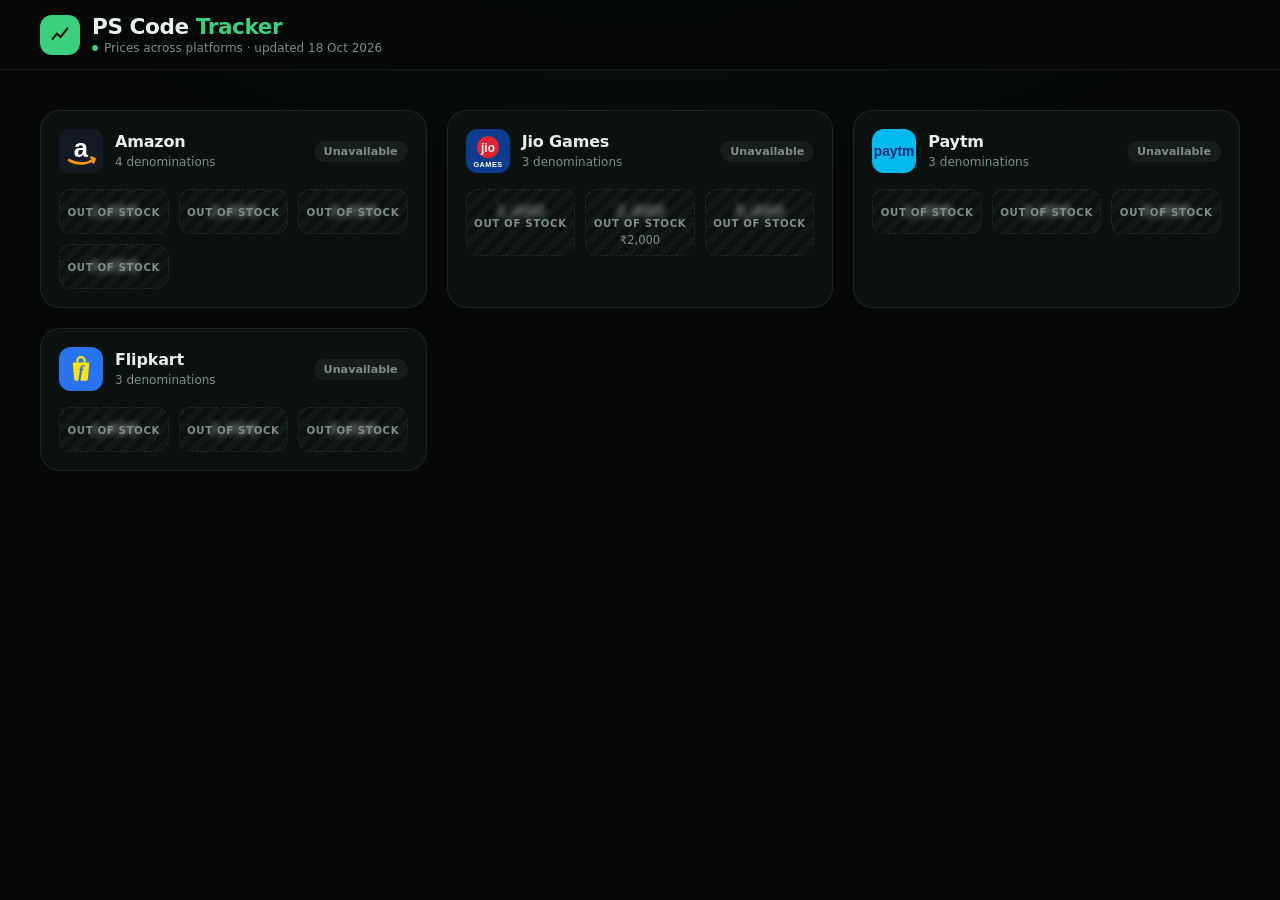
==== index.html @ 425ec43a "step 1" ====
<!DOCTYPE html>
<html lang="en">
<head>
<meta charset="UTF-8">
<meta name="viewport" content="width=device-width, initial-scale=1, viewport-fit=cover">
<meta name="theme-color" content="#030705">
<meta name="robots" content="noindex, nofollow">
<title>PS Code Tracker</title>
<link rel="stylesheet" href="style.css">
</head>
<body>
<div class="bg" aria-hidden="true"></div>
<header class="bar">
  <div class="brand">
    <span class="mark"><svg viewBox="0 0 24 24"><path d="M3 17l5-6 4 4 8-10" fill="none" stroke="currentColor" stroke-width="2.4" stroke-linecap="round" stroke-linejoin="round"/></svg></span>
    <div><h1>PS Code <em>Tracker</em></h1><p id="sub">Prices across platforms</p></div>
  </div>
  <div class="actions">
    <button id="trendBtn" hidden class="btn icon" data-ripple aria-label="Price trends" title="Price trends">
      <svg viewBox="0 0 24 24"><path d="M4 16l5-5 4 4 7-8M15 7h5v5" fill="none" stroke="currentColor" stroke-width="2" stroke-linecap="round" stroke-linejoin="round"/></svg>
    </button>
    <button id="powerBtn" hidden class="btn icon on" data-ripple aria-label="Live updates" title="Live updates on/off">
      <svg viewBox="0 0 24 24"><path d="M12 3v8M6.3 6.8a8 8 0 1011.4 0" fill="none" stroke="currentColor" stroke-width="2" stroke-linecap="round"/></svg>
    </button>
  </div>
</header>
<main id="platforms"></main>

<div id="overlay" class="overlay" hidden>
  <section class="modal" role="dialog" aria-modal="true" aria-labelledby="mTitle">
    <div class="mhead">
      <div><h2 id="mTitle">Rate list</h2><p>Face value &rarr; payout, last 7 days</p></div>
      <button id="closeBtn" class="btn icon sm" data-ripple aria-label="Close">
        <svg viewBox="0 0 24 24"><path d="M6 6l12 12M18 6L6 18" fill="none" stroke="currentColor" stroke-width="2" stroke-linecap="round"/></svg>
      </button>
    </div>
    <div class="meta">
      <button id="prev" class="btn icon sm" data-ripple aria-label="Previous day"><svg viewBox="0 0 24 24"><path d="M15 5l-7 7 7 7" fill="none" stroke="currentColor" stroke-width="2" stroke-linecap="round" stroke-linejoin="round"/></svg></button>
      <div class="when"><span>Dt <b id="mDate"></b></span><span>Time <b id="mTime"></b></span></div>
      <button id="next" class="btn icon sm" data-ripple aria-label="Next day"><svg viewBox="0 0 24 24"><path d="M9 5l7 7-7 7" fill="none" stroke="currentColor" stroke-width="2" stroke-linecap="round" stroke-linejoin="round"/></svg></button>
    </div>
    <div id="rates"></div>
  </section>
</div>
<script src="data.js"></script>
<script src="app.js"></script>
</body>
</html>
---- style.css ----
:root{
  --bg:#050807;--surface:#0b110e;--raise:#101813;--ink:#eaf0ec;--mut:#7d8f85;
  --acc:#3ad07d;--acc-soft:rgba(58,208,125,.12);--stroke:rgba(255,255,255,.08);--red:#ef6a6a;
  --ease:cubic-bezier(.22,1,.36,1);--spring:cubic-bezier(.34,1.4,.64,1)
}
*{box-sizing:border-box;-webkit-tap-highlight-color:transparent}
html{color-scheme:dark}
body{margin:0;min-height:100vh;color:var(--ink);background:var(--bg);font-family:"Inter","SF Pro Display",system-ui,Segoe UI,Roboto,sans-serif;-webkit-font-smoothing:antialiased}
.bg{position:fixed;inset:0;z-index:-1;background:radial-gradient(70vw 45vh at 50% -10%,rgba(58,208,125,.06),transparent 70%),var(--bg)}
.bar{position:sticky;top:0;z-index:5;display:flex;justify-content:space-between;align-items:center;gap:12px;
  padding:calc(14px + env(safe-area-inset-top)) clamp(16px,4vw,40px) 14px;background:rgba(5,8,7,.8);backdrop-filter:blur(16px);-webkit-backdrop-filter:blur(16px);border-bottom:1px solid var(--stroke)}
.brand{display:flex;align-items:center;gap:12px;min-width:0}
.mark{width:40px;height:40px;border-radius:12px;display:grid;place-items:center;color:#04110a;background:var(--acc)}
.mark svg{width:21px;height:21px}
h1{margin:0;font-size:clamp(1.05rem,2.6vw,1.35rem);font-weight:650;letter-spacing:-.02em}
h1 em{font-style:normal;color:var(--acc)}
#sub{margin:2px 0 0;font-size:.75rem;color:var(--mut);display:flex;align-items:center;gap:6px}
#sub::before{content:"";width:6px;height:6px;border-radius:50%;background:var(--acc)}
body.paused #sub::before{background:var(--mut)}
.actions{display:flex;gap:8px}

.btn{position:relative;overflow:hidden;cursor:pointer;border:1px solid var(--stroke);color:var(--ink);background:var(--surface);
  transition:transform .3s var(--spring),background .25s,border-color .25s,color .25s;outline:none}
.btn.icon{width:42px;height:42px;border-radius:12px;display:grid;place-items:center}
.btn.icon.sm{width:34px;height:34px;border-radius:10px}
.btn svg{width:19px;height:19px}
.btn:hover{background:var(--raise);border-color:rgba(255,255,255,.18)}
.btn:active{transform:scale(.93)}
.btn:focus-visible{outline:2px solid var(--acc);outline-offset:2px}
.btn:disabled{opacity:.35;cursor:not-allowed;pointer-events:none}
.btn.on{color:var(--acc);border-color:rgba(58,208,125,.4);background:var(--acc-soft)}
#powerBtn:not(.on){color:var(--mut)}
.ripple{position:absolute;border-radius:50%;background:rgba(255,255,255,.16);transform:scale(0);animation:rip .55s var(--ease) forwards;pointer-events:none}
@keyframes rip{to{transform:scale(1);opacity:0}}

main{display:grid;grid-template-columns:repeat(auto-fill,minmax(min(100%,340px),1fr));gap:clamp(14px,2vw,20px);padding:clamp(16px,4vw,40px);max-width:1440px;margin:auto}
.card{padding:18px;border-radius:20px;background:var(--surface);border:1px solid var(--stroke);transition:transform .45s var(--ease),border-color .3s;opacity:0;animation:rise .6s var(--ease) forwards}
.card:hover{transform:translateY(-2px);border-color:rgba(255,255,255,.16)}
@keyframes rise{from{opacity:0;transform:translateY(14px)}to{opacity:1;transform:none}}
.ch{display:flex;align-items:center;gap:12px;margin-bottom:16px}
.logo{width:44px;height:44px;border-radius:12px;flex:none;overflow:hidden;box-shadow:inset 0 0 0 1px rgba(255,255,255,.1)}
.logo svg{width:100%;height:100%;display:block}
.ch h3{margin:0;font-size:1rem;font-weight:600;letter-spacing:-.01em}
.ch small{color:var(--mut);font-size:.75rem}
.tag{margin-left:auto;font-size:.7rem;font-weight:600;padding:4px 10px;border-radius:99px;color:var(--acc);background:var(--acc-soft)}
.tag.off{color:var(--mut);background:rgba(255,255,255,.05)}
.chips{display:grid;grid-template-columns:repeat(auto-fill,minmax(86px,1fr));gap:10px}
.chip{position:relative;overflow:hidden;cursor:pointer;text-align:center;font:inherit;color:var(--ink);padding:0;border-radius:12px;background:var(--raise);border:1px solid var(--stroke);
  transition:transform .3s var(--spring),background .25s,border-color .25s,color .25s}
.chip .v{display:block;padding:12px 8px;font-weight:650;font-size:.98rem;font-variant-numeric:tabular-nums}
.chip .d{display:block;padding:4px;font-size:.75rem;font-weight:650;border-top:1px solid var(--stroke);font-variant-numeric:tabular-nums}
.chip:hover{border-color:rgba(58,208,125,.5)}
.chip:active{transform:scale(.94)}
.chip.sel{background:var(--acc-soft);border-color:var(--acc);color:var(--acc)}
.chip.out{cursor:not-allowed;pointer-events:none;border-style:dashed;background:repeating-linear-gradient(135deg,rgba(255,255,255,.035) 0 6px,transparent 6px 12px)}
.chip.out .v,.chip.out .d{filter:blur(3px);opacity:.45}
.chip.out::after{content:"Out of stock";position:absolute;inset:0;display:grid;place-items:center;font-size:.64rem;font-weight:600;letter-spacing:.06em;text-transform:uppercase;color:var(--mut)}
.up{color:var(--acc)}.down{color:var(--red)}

.overlay{position:fixed;inset:0;z-index:20;display:grid;place-items:center;padding:16px;background:rgba(3,5,4,.55);backdrop-filter:blur(12px);-webkit-backdrop-filter:blur(12px);animation:fade .3s var(--ease)}
.overlay[hidden]{display:none}
.overlay.closing{animation:fade .25s reverse forwards}
@keyframes fade{from{opacity:0}}
.modal{width:min(520px,100%);max-height:88vh;overflow:auto;padding:20px;border-radius:24px;background:var(--surface);border:1px solid rgba(255,255,255,.12);box-shadow:0 30px 80px -20px #000;animation:pop .5s var(--spring)}
.closing .modal{animation:pop .25s reverse forwards}
@keyframes pop{from{opacity:0;transform:translateY(20px) scale(.96)}}
.mhead{display:flex;justify-content:space-between;align-items:flex-start}
.mhead h2{margin:0;font-size:1.2rem;letter-spacing:-.02em}
.mhead p{margin:3px 0 0;color:var(--mut);font-size:.8rem}
.meta{display:flex;align-items:center;justify-content:space-between;gap:10px;margin:16px 0 6px;padding:6px;border-radius:14px;background:var(--raise);border:1px solid var(--stroke)}
.when{display:flex;gap:14px;flex-wrap:wrap;justify-content:center;font-size:.85rem;color:var(--mut)}
.when b{color:var(--ink);font-weight:600;margin-left:4px}
.row{display:grid;grid-template-columns:1fr 70px auto;gap:12px;align-items:center;padding:13px 2px;border-bottom:1px solid var(--stroke);opacity:0;animation:rise .45s var(--ease) forwards}
.row:last-child{border-bottom:0}
.row .a{font-weight:600;font-variant-numeric:tabular-nums}
.row .ar{color:var(--mut)}
.row .a b{color:var(--acc)}
.row small{color:var(--mut);font-weight:500;margin-left:4px}
.row svg.sp{width:70px;height:26px}
.pct{text-align:right;min-width:78px;font-weight:650;font-variant-numeric:tabular-nums}
.pct i{display:block;font-style:normal;font-size:.7rem;font-weight:600;color:var(--mut)}
@media (prefers-reduced-motion:reduce){*{animation-duration:.01ms!important;transition-duration:.01ms!important}}
@media (max-width:420px){.row{grid-template-columns:1fr auto}.row svg.sp{display:none}}

[hidden]{display:none!important}
a.chip{display:block;text-decoration:none}
.chip.out{cursor:pointer;pointer-events:auto}
.chip .p{display:block;padding:0 4px 8px;font-size:.72rem;color:var(--mut);font-variant-numeric:tabular-nums}
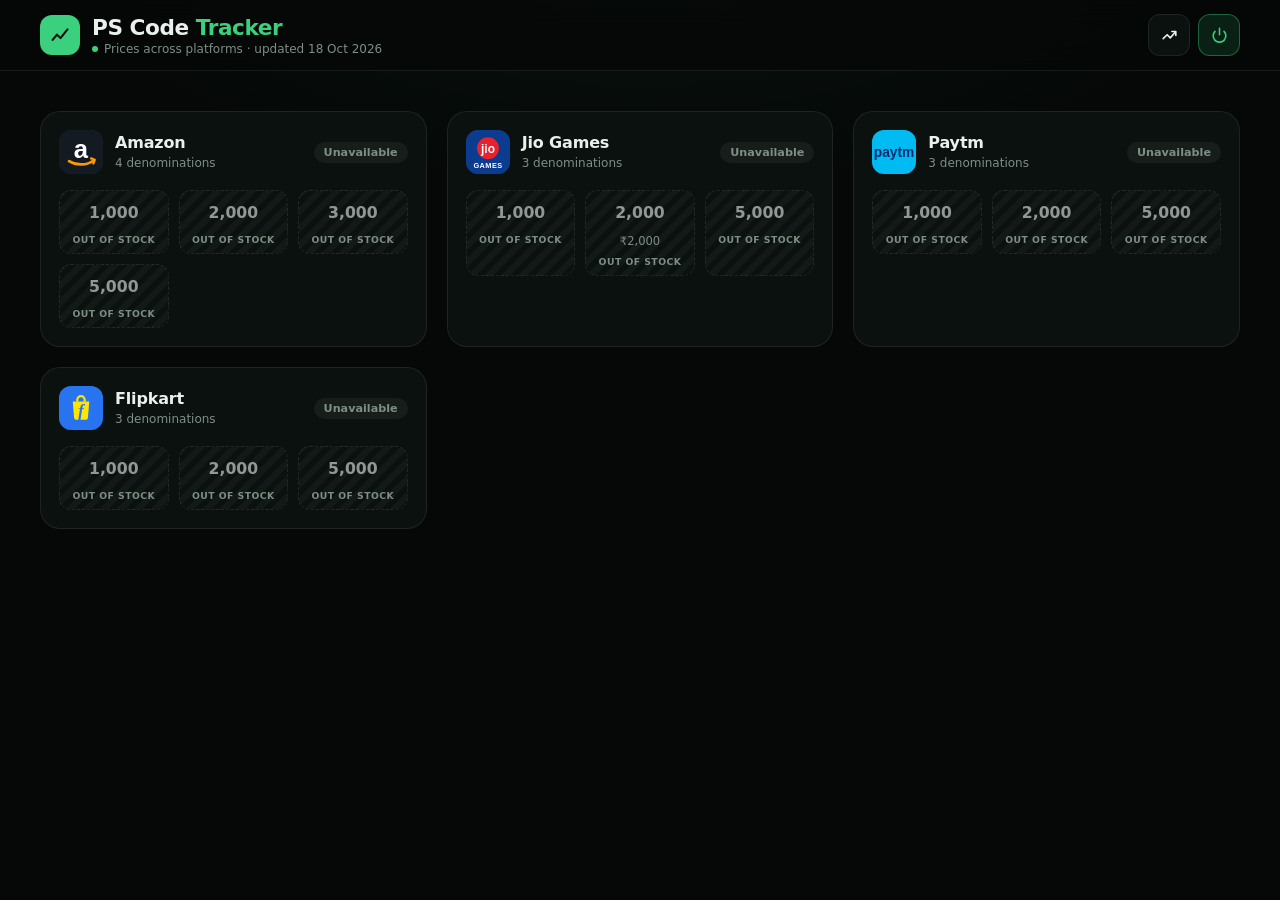
==== commit dcaee65c: "expanding" ====
--- a/index.html
+++ b/index.html
@@ -16,10 +16,10 @@
     <div><h1>PS Code <em>Tracker</em></h1><p id="sub">Prices across platforms</p></div>
   </div>
   <div class="actions">
-    <button id="trendBtn" hidden class="btn icon" data-ripple aria-label="Price trends" title="Price trends">
+    <button id="trendBtn" class="btn icon" data-ripple aria-label="Price trends" title="Price trends (coming soon)">
       <svg viewBox="0 0 24 24"><path d="M4 16l5-5 4 4 7-8M15 7h5v5" fill="none" stroke="currentColor" stroke-width="2" stroke-linecap="round" stroke-linejoin="round"/></svg>
     </button>
-    <button id="powerBtn" hidden class="btn icon on" data-ripple aria-label="Live updates" title="Live updates on/off">
+    <button id="powerBtn" class="btn icon on" data-ripple aria-label="Live updates" title="Live updates (coming soon)">
       <svg viewBox="0 0 24 24"><path d="M12 3v8M6.3 6.8a8 8 0 1011.4 0" fill="none" stroke="currentColor" stroke-width="2" stroke-linecap="round"/></svg>
     </button>
   </div>
@@ -45,4 +45,4 @@
 <script src="data.js"></script>
 <script src="app.js"></script>
 </body>
-</html>
+</html>
--- a/style.css
+++ b/style.css
@@ -86,3 +86,21 @@
 a.chip{display:block;text-decoration:none}
 .chip.out{cursor:pointer;pointer-events:auto}
 .chip .p{display:block;padding:0 4px 8px;font-size:.72rem;color:var(--mut);font-variant-numeric:tabular-nums}
+
+/* ---- mobile fit ---- */
+html{-webkit-text-size-adjust:100%}
+body{overflow-x:clip}
+.card,.ch>div{min-width:0}
+.tag{flex:none}
+.chip.out .v,.chip.out .d{filter:none;opacity:.6}
+.chip.out::after{position:static;display:block;padding:0 4px 8px;font-size:.58rem;letter-spacing:.05em}
+@media (max-width:600px){
+  .bar{padding-left:14px;padding-right:14px}
+  main{grid-template-columns:minmax(0,1fr);padding:14px;gap:12px}
+  .card{padding:14px;border-radius:16px}
+  .ch{gap:10px;margin-bottom:12px}
+  .chips{grid-template-columns:repeat(3,minmax(0,1fr));gap:8px}
+  .chip .v{padding:12px 4px;font-size:.95rem}
+}
+
+.toast{position:fixed;left:50%;bottom:calc(24px + env(safe-area-inset-bottom));transform:translateX(-50%);background:var(--raise);border:1px solid var(--stroke);color:var(--ink);padding:10px 18px;border-radius:12px;font-size:.85rem;z-index:20}
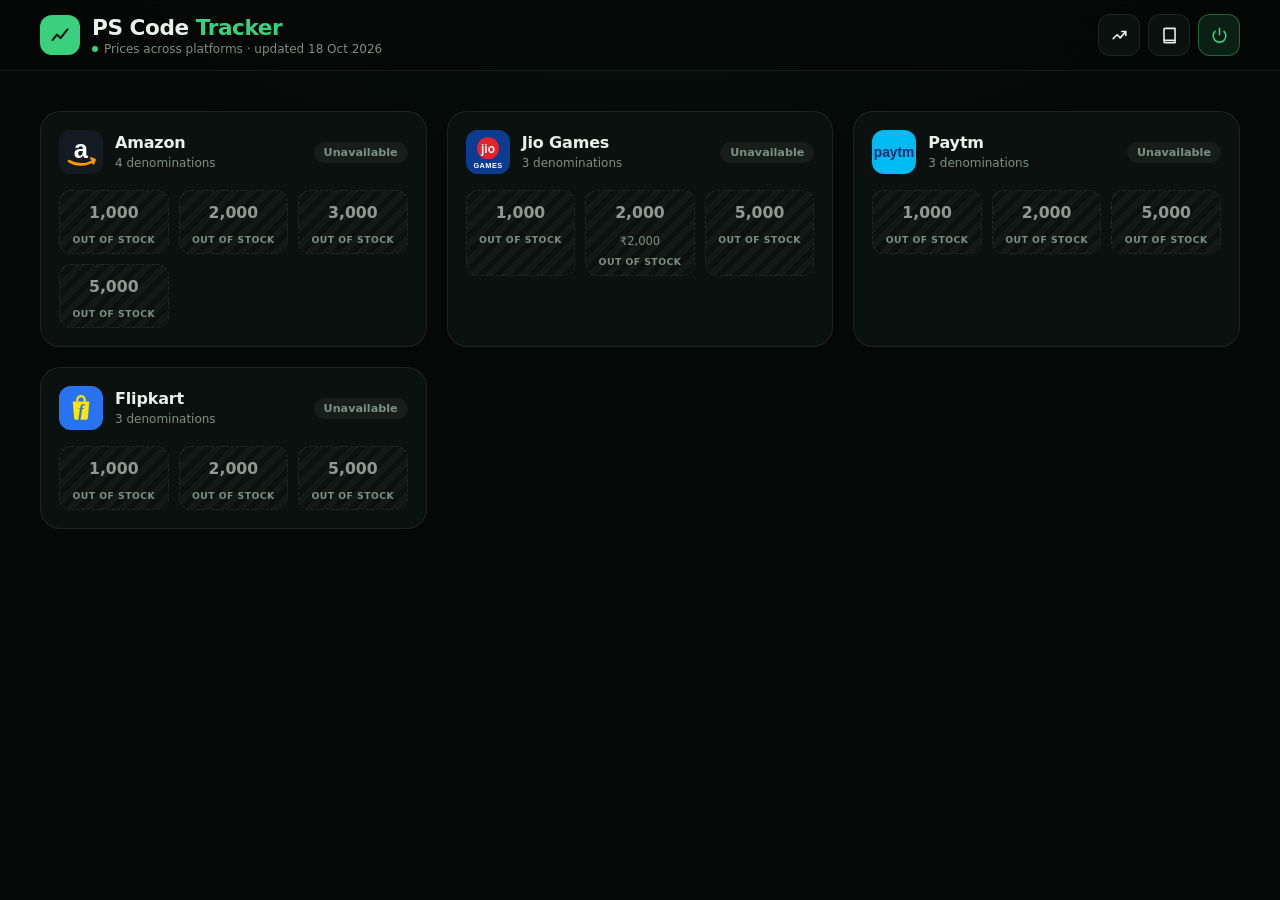
==== commit 373fc36d: "book" ====
--- a/index.html
+++ b/index.html
@@ -7,6 +7,7 @@
 <meta name="robots" content="noindex, nofollow">
 <title>PS Code Tracker</title>
 <link rel="stylesheet" href="style.css">
+<link rel="stylesheet" href="book.css">
 </head>
 <body>
 <div class="bg" aria-hidden="true"></div>
@@ -44,5 +45,6 @@
 </div>
 <script src="data.js"></script>
 <script src="app.js"></script>
+<script src="book.js"></script>
 </body>
 </html>
--- a/book.css
+++ b/book.css
@@ -0,0 +1,90 @@
+/* Investor book, new entry and calendar picker. Uses the theme tokens from style.css. */
+.overlay.bk{z-index:30}.overlay.bk-cal{z-index:50}
+.bk-pad{padding:20px 20px 0}
+.bk-modal{display:flex;flex-direction:column;width:min(560px,100%);height:min(86vh,720px);padding:0;overflow:hidden}
+.bk-tabs{display:flex;gap:4px;overflow-x:auto;padding:14px 20px 0;border-bottom:1px solid var(--stroke);scrollbar-width:none}
+.bk-tabs::-webkit-scrollbar{display:none}
+.bk-tab{position:relative;flex:none;padding:10px 14px;border:0;background:none;color:var(--mut);font:inherit;font-weight:600;cursor:pointer;transition:color .2s}
+.bk-tab:hover,.bk-tab.on{color:var(--ink)}
+.bk-tab.on::after{content:"";position:absolute;left:12px;right:12px;bottom:-1px;height:2px;border-radius:2px;background:var(--acc)}
+.bk-sum{display:grid;grid-template-columns:repeat(3,1fr);gap:10px;padding:16px 20px 6px}
+.bk-stat{background:var(--raise);border:1px solid var(--stroke);border-radius:14px;padding:10px 12px;min-width:0}
+.bk-stat small{display:block;color:var(--mut);font-size:.7rem;margin-bottom:3px}
+.bk-stat b{font-size:.98rem;font-variant-numeric:tabular-nums;white-space:nowrap}
+.bk-list{flex:1;overflow:auto;padding:4px 20px}
+.bk-row{display:grid;grid-template-columns:1fr auto;gap:6px 12px;align-items:center;padding:14px 2px;border-bottom:1px solid var(--stroke);opacity:0;animation:rise .45s var(--ease) forwards}
+.bk-price{font-size:1.08rem;font-weight:650;font-variant-numeric:tabular-nums}
+.bk-price span,.bk-date span{color:var(--mut);font-weight:500}
+.bk-pl{text-align:right;font-weight:650;font-variant-numeric:tabular-nums}
+.bk-pl i{display:block;font-style:normal;font-size:.7rem;font-weight:600;color:var(--mut)}
+.bk-date{font-size:.82rem;color:var(--mut);font-variant-numeric:tabular-nums}
+.bk-st{display:flex;align-items:center;justify-content:flex-end;gap:8px}
+.pill{font-size:.7rem;font-weight:650;padding:4px 10px;border-radius:99px}
+.s-purchased{color:#e2b857;background:rgba(226,184,87,.12)}
+.s-sold{color:var(--acc);background:var(--acc-soft)}
+.s-earned{color:#04110a;background:var(--acc)}
+.bk-del{display:grid;place-items:center;min-width:30px;height:30px;padding:0 6px;border-radius:9px;border:1px solid transparent;background:none;color:var(--mut);font:inherit;font-size:.72rem;font-weight:600;cursor:pointer;transition:color .2s,background .2s}
+.bk-del svg{width:16px;height:16px}
+.bk-del:hover{color:var(--red);background:rgba(239,106,106,.1)}
+.bk-del.arm{color:var(--red);background:rgba(239,106,106,.12)}
+.bk-empty{display:grid;gap:4px;justify-items:center;text-align:center;padding:48px 0;color:var(--mut);font-size:.85rem}
+.bk-empty b{color:var(--ink);font-size:.95rem}
+.bk-foot{padding:14px 20px calc(16px + env(safe-area-inset-bottom));border-top:1px solid var(--stroke)}
+.bk-primary,.bk-ghost{height:48px;border-radius:14px;font:inherit;font-weight:650;padding:0 18px}
+.bk-primary{width:100%;background:var(--acc);color:#04110a;border-color:transparent}
+.bk-primary:hover{background:#4ddc8c;border-color:transparent}
+.bk-ghost{width:100%}
+
+.bk-form{width:min(460px,100%)}
+.bk-f{display:grid;gap:8px;margin:16px 0 18px}
+.bk-lb{margin-top:8px;font-size:.72rem;font-weight:650;letter-spacing:.08em;text-transform:uppercase;color:var(--mut)}
+.bk-in{width:100%;height:48px;border-radius:12px;background:var(--raise);border:1px solid var(--stroke);color:var(--ink);padding:0 14px;font:inherit;font-size:16px;outline:none;transition:border-color .2s}
+.bk-in:focus{border-color:var(--acc)}.bk-in::placeholder{color:var(--mut)}
+.bk-two{display:grid;grid-template-columns:1fr 1fr;gap:10px}
+.bk-pick{display:flex;align-items:center;gap:8px;min-width:0;text-align:left;cursor:pointer;font-size:.84rem}
+.bk-pick svg{width:17px;height:17px;flex:none;color:var(--acc)}
+.bk-pick span{white-space:nowrap;overflow:hidden;text-overflow:ellipsis}.bk-pick .ph{color:var(--mut)}
+.bk-pick:disabled{opacity:.4;cursor:not-allowed}
+.bk-money{position:relative;display:block;transition:opacity .2s}
+.bk-money b{position:absolute;left:14px;top:50%;transform:translateY(-50%);color:var(--mut);font-weight:600}
+.bk-money .bk-in{padding-left:30px}.bk-money.off{opacity:.4}
+.bk-seg{display:grid;grid-template-columns:repeat(3,1fr);padding:4px;gap:4px;border-radius:14px;background:var(--raise);border:1px solid var(--stroke)}
+.bk-seg button{position:relative;overflow:hidden;height:40px;border:0;border-radius:10px;background:none;color:var(--mut);font:inherit;font-weight:600;cursor:pointer;transition:background .25s,color .25s}
+.bk-seg button.on{background:var(--acc-soft);color:var(--acc)}
+.bk-err{margin:6px 0 0;color:var(--red);font-size:.82rem}
+.bk-act{margin-top:2px}
+
+.bk-calm{width:min(340px,100%);padding:16px}
+.bk-ch{display:flex;align-items:center;justify-content:space-between;margin-bottom:10px}
+.bk-ct{display:flex;align-items:center;gap:4px;border:0;background:none;color:var(--ink);font:inherit;font-weight:650;font-size:1rem;cursor:pointer;padding:6px 8px;border-radius:10px}
+.bk-ct:hover{background:var(--raise)}.bk-ct svg{width:16px;height:16px;color:var(--mut)}
+.bk-nav{display:flex;gap:4px}
+.bk-wd,.bk-days{display:grid;grid-template-columns:repeat(7,1fr);gap:2px;text-align:center}
+.bk-wd span{padding:6px 0;font-size:.72rem;font-weight:600;color:var(--mut)}
+.bk-day{aspect-ratio:1;border:0;border-radius:50%;background:none;color:var(--ink);font:inherit;font-size:.86rem;cursor:pointer;transition:background .2s,transform .25s var(--spring)}
+.bk-day:hover{background:var(--raise)}.bk-day:active{transform:scale(.88)}
+.bk-day.out{color:#4b5a52}
+.bk-day.today{box-shadow:inset 0 0 0 1.5px var(--acc)}
+.bk-day.sel,.bk-mon.sel{background:var(--acc);color:#04110a;font-weight:650}
+.bk-mons{display:grid;grid-template-columns:repeat(3,1fr);gap:6px;padding:6px 0}
+.bk-mon{height:52px;border:0;border-radius:12px;background:none;color:var(--ink);font:inherit;cursor:pointer;transition:background .2s}
+.bk-mon:hover{background:var(--raise)}.bk-mon.today{box-shadow:inset 0 0 0 1.5px var(--acc)}
+.bk-time{display:flex;align-items:center;gap:8px;margin-top:12px;padding-top:12px;border-top:1px solid var(--stroke);color:var(--mut)}
+.bk-time svg{width:18px;height:18px}
+.bk-sel{height:36px;padding:0 8px;border-radius:10px;background:var(--raise);border:1px solid var(--stroke);color:var(--ink);font:inherit;font-size:.86rem;outline:none;cursor:pointer}
+.bk-sel:focus{border-color:var(--acc)}
+.bk-link{border:0;background:none;color:var(--acc);font:inherit;font-weight:600;font-size:.86rem;padding:8px 10px;border-radius:8px;cursor:pointer;margin-left:auto}
+.bk-link:hover{background:var(--acc-soft)}.bk-link:disabled{opacity:.35;pointer-events:none}
+.bk-ca{display:flex;align-items:center;justify-content:space-between;margin-top:6px}
+.bk-ca .bk-link{margin-left:0}.bk-link.strong{font-weight:700}
+
+@media (max-width:600px){
+  .overlay.bk:not(.bk-cal){place-items:end center;padding:0}
+  .overlay.bk:not(.bk-cal) .modal{width:100%;border-radius:24px 24px 0 0;padding-bottom:calc(20px + env(safe-area-inset-bottom))}
+  .overlay.bk:not(.bk-cal) .bk-modal{height:88vh;padding-bottom:0}
+}
+@media (max-width:380px){.bk-two{grid-template-columns:1fr}}
+.bk-cts{display:flex;align-items:center}.bk-min{width:54px;text-align:center}
+.bk-yrs{max-height:252px;overflow-y:auto;position:relative;scrollbar-width:thin}
+.bk-yrs .bk-mon{height:44px}
+.bk-ed:hover{color:var(--acc);background:var(--acc-soft)}
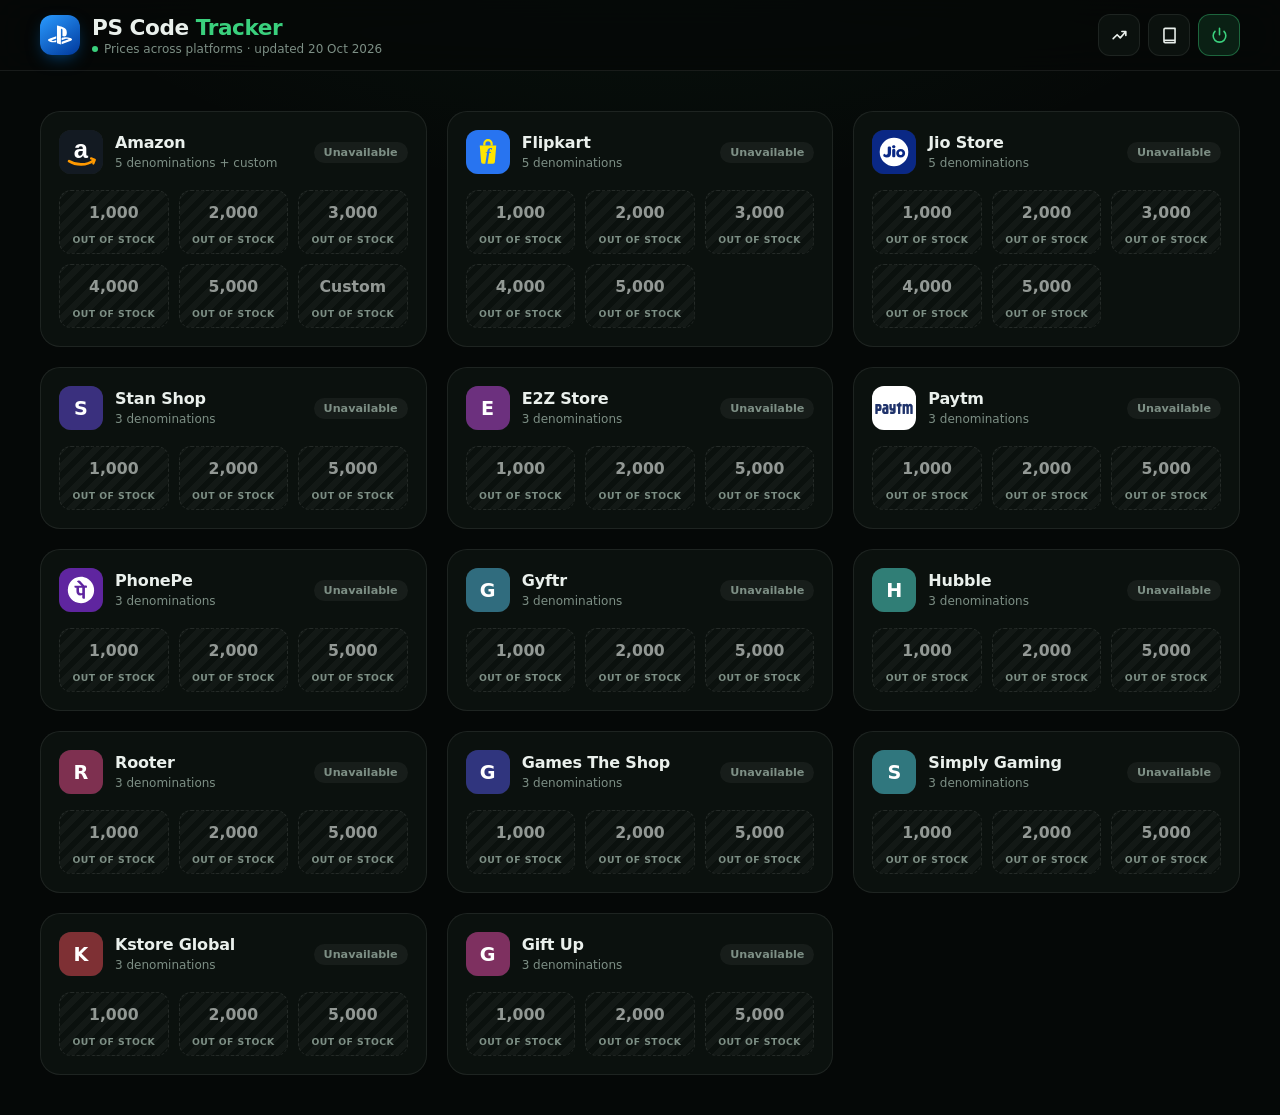
==== commit 4be6a18d: "PWA" ====
--- a/index.html
+++ b/index.html
@@ -4,6 +4,15 @@
 <meta charset="UTF-8">
 <meta name="viewport" content="width=device-width, initial-scale=1, viewport-fit=cover">
 <meta name="theme-color" content="#030705">
+<meta name="description" content="Live PlayStation Store voucher availability across Indian platforms, plus a shared investor book.">
+<link rel="manifest" href="manifest.webmanifest">
+<link rel="icon" href="icons/favicon.svg" type="image/svg+xml">
+<link rel="icon" href="icons/favicon-48.png" sizes="48x48" type="image/png">
+<link rel="apple-touch-icon" href="icons/apple-touch-icon.png">
+<meta name="mobile-web-app-capable" content="yes">
+<meta name="apple-mobile-web-app-capable" content="yes">
+<meta name="apple-mobile-web-app-title" content="PS Tracker">
+<meta name="apple-mobile-web-app-status-bar-style" content="black">
 <meta name="robots" content="noindex, nofollow">
 <title>PS Code Tracker</title>
 <link rel="stylesheet" href="style.css">
@@ -13,7 +22,7 @@
 <div class="bg" aria-hidden="true"></div>
 <header class="bar">
   <div class="brand">
-    <span class="mark"><svg viewBox="0 0 24 24"><path d="M3 17l5-6 4 4 8-10" fill="none" stroke="currentColor" stroke-width="2.4" stroke-linecap="round" stroke-linejoin="round"/></svg></span>
+    <span class="mark ps"><svg viewBox="0 0 24 24" role="img" aria-label="PlayStation"><path fill="currentColor" d="M8.984 2.596v17.547l3.915 1.261V6.688c0-.69.304-1.151.794-.991.636.18.76.814.76 1.505v5.875c2.441 1.193 4.362-.002 4.362-3.152 0-3.237-1.126-4.675-4.438-5.827-1.307-.448-3.728-1.186-5.39-1.502zm4.656 16.241l6.296-2.275c.715-.258.826-.625.246-.818-.586-.192-1.637-.139-2.357.123l-4.205 1.5V14.98l.24-.085s1.201-.42 2.913-.615c1.696-.18 3.785.03 5.437.661 1.848.601 2.04 1.472 1.576 2.072-.465.6-1.622 1.036-1.622 1.036l-8.544 3.107V18.86zM1.807 18.6c-1.9-.545-2.214-1.668-1.352-2.32.801-.586 2.16-1.052 2.16-1.052l5.615-2.013v2.313L4.205 17c-.705.271-.825.632-.239.826.586.195 1.637.15 2.343-.12L8.247 17v2.074c-.12.03-.256.044-.39.073-1.939.331-3.996.196-6.038-.479z"/></svg></span>
     <div><h1>PS Code <em>Tracker</em></h1><p id="sub">Prices across platforms</p></div>
   </div>
   <div class="actions">
@@ -46,5 +55,6 @@
 <script src="data.js"></script>
 <script src="app.js"></script>
 <script src="book.js"></script>
+<script>if("serviceWorker" in navigator)addEventListener("load",()=>navigator.serviceWorker.register("sw.js").catch(()=>{}));</script>
 </body>
-</html>+</html>
--- a/style.css
+++ b/style.css
@@ -103,4 +103,12 @@
   .chip .v{padding:12px 4px;font-size:.95rem}
 }
 
-.toast{position:fixed;left:50%;bottom:calc(24px + env(safe-area-inset-bottom));transform:translateX(-50%);background:var(--raise);border:1px solid var(--stroke);color:var(--ink);padding:10px 18px;border-radius:12px;font-size:.85rem;z-index:20}+.toast{position:fixed;left:50%;bottom:calc(24px + env(safe-area-inset-bottom));transform:translateX(-50%);background:var(--raise);border:1px solid var(--stroke);color:var(--ink);padding:10px 18px;border-radius:12px;font-size:.85rem;z-index:20}
+
+.logo{position:relative}
+.logo .badge{position:absolute;inset:0;display:grid;place-items:center;color:#fff;font-weight:700;font-size:1.2rem}
+.logo img{position:absolute;inset:0;width:100%;height:100%;object-fit:contain;background:#fff;padding:7px}
+
+/* PlayStation brand mark */
+.mark.ps{background:linear-gradient(145deg,#2a9bff,#00389c);color:#fff;box-shadow:0 6px 18px -6px rgba(0,112,209,.7)}
+.mark.ps svg{width:24px;height:24px}
--- a/book.css
+++ b/book.css
@@ -2,7 +2,7 @@
 .overlay.bk{z-index:30}.overlay.bk-cal{z-index:50}
 .bk-pad{padding:20px 20px 0}
 .bk-modal{display:flex;flex-direction:column;width:min(560px,100%);height:min(86vh,720px);padding:0;overflow:hidden}
-.bk-tabs{display:flex;gap:4px;overflow-x:auto;padding:14px 20px 0;border-bottom:1px solid var(--stroke);scrollbar-width:none}
+.bk-tabs{position:relative;display:flex;gap:4px;overflow-x:auto;padding:14px 20px 0;border-bottom:1px solid var(--stroke);scrollbar-width:none}
 .bk-tabs::-webkit-scrollbar{display:none}
 .bk-tab{position:relative;flex:none;padding:10px 14px;border:0;background:none;color:var(--mut);font:inherit;font-weight:600;cursor:pointer;transition:color .2s}
 .bk-tab:hover,.bk-tab.on{color:var(--ink)}
@@ -12,7 +12,7 @@
 .bk-stat small{display:block;color:var(--mut);font-size:.7rem;margin-bottom:3px}
 .bk-stat b{font-size:.98rem;font-variant-numeric:tabular-nums;white-space:nowrap}
 .bk-list{flex:1;overflow:auto;padding:4px 20px}
-.bk-row{display:grid;grid-template-columns:1fr auto;gap:6px 12px;align-items:center;padding:14px 2px;border-bottom:1px solid var(--stroke);opacity:0;animation:rise .45s var(--ease) forwards}
+.bk-row{display:grid;grid-template-columns:1fr auto;gap:6px 12px;align-items:center;padding:8px 2px;border-bottom:1px solid var(--stroke);opacity:0;animation:rise .45s var(--ease) forwards}
 .bk-price{font-size:1.08rem;font-weight:650;font-variant-numeric:tabular-nums}
 .bk-price span,.bk-date span{color:var(--mut);font-weight:500}
 .bk-pl{text-align:right;font-weight:650;font-variant-numeric:tabular-nums}
@@ -22,7 +22,7 @@
 .pill{font-size:.7rem;font-weight:650;padding:4px 10px;border-radius:99px}
 .s-purchased{color:#e2b857;background:rgba(226,184,87,.12)}
 .s-sold{color:var(--acc);background:var(--acc-soft)}
-.s-earned{color:#04110a;background:var(--acc)}
+.s-completed,.s-earned{color:#04110a;background:var(--acc)}
 .bk-del{display:grid;place-items:center;min-width:30px;height:30px;padding:0 6px;border-radius:9px;border:1px solid transparent;background:none;color:var(--mut);font:inherit;font-size:.72rem;font-weight:600;cursor:pointer;transition:color .2s,background .2s}
 .bk-del svg{width:16px;height:16px}
 .bk-del:hover{color:var(--red);background:rgba(239,106,106,.1)}
@@ -83,8 +83,131 @@
   .overlay.bk:not(.bk-cal) .modal{width:100%;border-radius:24px 24px 0 0;padding-bottom:calc(20px + env(safe-area-inset-bottom))}
   .overlay.bk:not(.bk-cal) .bk-modal{height:88vh;padding-bottom:0}
 }
-@media (max-width:380px){.bk-two{grid-template-columns:1fr}}
 .bk-cts{display:flex;align-items:center}.bk-min{width:54px;text-align:center}
 .bk-yrs{max-height:252px;overflow-y:auto;position:relative;scrollbar-width:thin}
 .bk-yrs .bk-mon{height:44px}
 .bk-ed:hover{color:var(--acc);background:var(--acc-soft)}
+
+/* date labels, tax/codes line, codes inputs, investor name on All tab */
+.bk-rel{display:inline-block;margin-left:6px;font-style:normal;font-size:.68rem;font-weight:650;padding:1px 8px;border-radius:99px;white-space:nowrap}
+.bk-rel.fut{color:#e2b857;background:rgba(226,184,87,.12)}
+.bk-rel.now{color:#04110a;background:var(--acc)}
+.bk-rel.past{color:var(--mut);background:var(--raise)}
+.bk-row{grid-template-columns:1fr auto}
+.bk-row.still{animation:none;opacity:1}
+.bk-price .bk-extra{display:inline-block;margin-left:10px;font-size:.74rem;font-weight:500;color:var(--mut);vertical-align:2px}
+.bk-who{display:inline-block;margin-right:8px;padding:2px 9px;border-radius:99px;font-size:.72rem;font-weight:650;color:var(--acc);background:var(--acc-soft);vertical-align:2px}
+.bk-codes{display:grid;grid-template-columns:repeat(5,1fr);gap:8px}
+.bk-codes label{display:grid;gap:4px;min-width:0}
+.bk-codes small{font-size:.7rem;font-weight:650;color:var(--mut);text-align:center}
+.bk-codes .bk-in{padding:0 4px;text-align:center}
+.bk-ca{margin-top:12px;padding-top:10px;border-top:1px solid var(--stroke)}
+
+/* invested placeholder with a small thin "(inc tax)" hint */
+.bk-hint{position:absolute;left:30px;top:50%;transform:translateY(-50%);color:var(--mut);pointer-events:none;white-space:nowrap}
+.bk-hint small{font-size:.7rem;font-weight:300;opacity:.85}
+.bk-money .bk-in:not(:placeholder-shown)~.bk-hint{display:none}
+
+/* cards: rounded, lightly shaded like the totals; press & hold; drag to reorder */
+.bk-list{position:relative}
+.bk-row{padding:8px 14px;margin:0 0 8px;background:var(--raise);border:1px solid var(--stroke);border-radius:14px;touch-action:pan-y;user-select:none;-webkit-user-select:none;-webkit-touch-callout:none}
+.bk-row.shift{transition:transform .2s var(--ease)}
+.bk-row.drag{position:relative;z-index:5;transition:none;animation:none;opacity:1;border-color:var(--acc);box-shadow:0 14px 30px -10px #000}
+.bk-list.dragging{cursor:grabbing}
+.bk-pur{margin-bottom:2px}
+.overlay.bk-hold{z-index:40;display:block}
+.overlay.bk-hold[hidden]{display:none}
+.bk-hc .bk-row{position:fixed;margin:0;opacity:1;animation:none;border-color:var(--acc);box-shadow:0 18px 40px -12px #000}
+.bk-hc .bk-row.bk-lift{animation:bkLift .22s var(--spring) forwards}
+@keyframes bkLift{from{transform:scale(1)}to{transform:scale(1.02)}}
+.bk-ha{position:fixed;display:grid;grid-template-columns:1fr 1fr;gap:10px;animation:rise .3s var(--ease) both}
+.bk-hb{display:flex;align-items:center;justify-content:center;gap:8px;height:52px;border-radius:14px;border:1px solid var(--stroke);background:var(--surface);color:var(--ink);font:inherit;font-weight:650;cursor:pointer;transition:background .2s,color .2s,border-color .2s}
+.bk-hb svg{width:18px;height:18px}
+.bk-hb:hover{background:var(--raise)}
+.bk-hb.del{color:var(--red)}
+.bk-hb.del.arm{background:rgba(239,106,106,.15);border-color:var(--red)}
+
+/* platform dropdown */
+select.bk-in{appearance:none;-webkit-appearance:none;cursor:pointer;padding-right:40px;background-image:url("data:image/svg+xml,%3Csvg xmlns='http://www.w3.org/2000/svg' viewBox='0 0 24 24' fill='none' stroke='%238a9a91' stroke-width='2' stroke-linecap='round' stroke-linejoin='round'%3E%3Cpath d='M6 9l6 6 6-6'/%3E%3C/svg%3E");background-repeat:no-repeat;background-position:right 14px center;background-size:18px;color-scheme:dark}
+select.bk-in.empty{color:var(--mut)}
+select.bk-in option{background:var(--surface);color:var(--ink)}
+
+/* user tabs: + button, hold menu, sideways drag */
+.bk-tab{touch-action:pan-x;user-select:none;-webkit-user-select:none;-webkit-touch-callout:none}
+.bk-plus{display:grid;place-items:center;width:42px;padding:10px 0}
+.bk-plus svg{width:18px;height:18px}
+.bk-tab.shift{transition:transform .2s var(--ease),color .2s}
+.bk-tab.drag{z-index:5;transition:none;color:var(--ink);background:var(--raise);border-radius:12px;box-shadow:0 10px 24px -8px #000}
+.bk-tab.drag::after{display:none}
+.bk-tabs.dragging{cursor:grabbing}
+.bk-hc .bk-tab{position:fixed;margin:0;color:var(--ink);background:var(--raise);border:1px solid var(--acc);border-radius:12px;box-shadow:0 18px 40px -12px #000;animation:bkLift .22s var(--spring) forwards}
+.bk-hc .bk-tab::after{display:none}
+
+/* invested + available balance line above the add button */
+.bk-bal{display:flex;justify-content:space-between;gap:12px;margin:0 2px 12px;font-size:.82rem;color:var(--mut);white-space:nowrap}
+.bk-bal b{color:var(--ink);font-weight:650;font-variant-numeric:tabular-nums}
+.bk-bal b.down{color:var(--red)}
+
+/* confirmation window */
+.overlay.bk-cf{z-index:45}
+.overlay.bk.bk-cf:not(.bk-cal){place-items:center;padding:16px}
+.overlay.bk.bk-cf:not(.bk-cal) .modal.bk-cfm{width:min(340px,100%);border-radius:22px;padding:22px 20px 20px;text-align:center}
+.bk-cfi{width:48px;height:48px;margin:0 auto 12px;display:grid;place-items:center;border-radius:50%;background:rgba(239,106,106,.14);color:var(--red)}
+.bk-cfi svg{width:22px;height:22px}
+.bk-cfm h2{margin:0 0 6px;font-size:1.1rem}
+.bk-cft{margin:0 0 18px;color:var(--mut);font-size:.88rem;line-height:1.45}
+.bk-cfm .bk-act{margin:0}
+.bk-danger{background:var(--red);color:#1b0707;font-weight:700}
+
+/* platform dropdown with logos */
+.bk-dd{position:relative;min-width:0}
+.bk-ddb{display:flex;align-items:center;gap:8px;width:100%;justify-content:flex-start;text-align:left}
+.bk-ddb>svg{margin-left:auto;width:16px;height:16px;flex:none;color:var(--mut)}
+.bk-ddn{min-width:0;overflow:hidden;text-overflow:ellipsis;white-space:nowrap}
+.bk-ddm{position:absolute;right:0;top:calc(100% + 6px);z-index:8;width:max(100%,250px);max-height:248px;overflow:auto;padding:6px;background:var(--surface);border:1px solid var(--stroke);border-radius:14px;box-shadow:0 18px 40px -12px #000;animation:rise .18s var(--ease) both}
+.bk-ddm[hidden]{display:none}
+.bk-ddm button{display:flex;align-items:center;gap:10px;width:100%;padding:8px 10px;border:0;border-radius:10px;background:none;color:var(--ink);font:inherit;text-align:left;cursor:pointer}
+.bk-ddm button:hover{background:var(--raise)}
+.bk-ddm button.on{background:var(--raise);color:var(--acc)}
+.logo.bk-lg{width:24px;height:24px;border-radius:7px;flex:none}
+.logo.bk-lg .badge{font-size:.78rem}
+.logo.bk-lg img{padding:3px}
+.bk-lg.bk-no{display:grid;place-items:center;width:24px;height:24px;color:var(--mut)}
+.bk-lg.bk-no svg{width:16px;height:16px}
+
+/* balance line: capital / profit out / available */
+.bk-bal{display:grid;grid-template-columns:repeat(3,1fr);gap:8px;margin:0 2px 12px;white-space:nowrap}
+.bk-bal div{display:grid;gap:2px;text-align:center}
+.bk-bal div:first-child{text-align:left}
+.bk-bal div:last-child{text-align:right}
+.bk-bal small{font-size:.68rem;font-weight:650;letter-spacing:.04em;text-transform:uppercase;color:var(--mut)}
+.bk-bal b{font-size:.95rem}
+.bk-bal b.up{color:var(--acc)}
+/* rounded buttons in the delete confirmation window */
+.bk-cfm .bk-ghost,.bk-cfm .bk-danger{height:48px;width:100%;border-radius:999px;font:inherit;font-weight:700;padding:0 18px}
+.bk-cfm .bk-danger{border:1px solid transparent}
+
+/* Entry / user forms: every size scales with the screen height, so the whole form fits
+   without scrolling on small and large phones alike (and looks the same on all of them). */
+.modal.bk-form{--u:min(15px,calc((100vh - 8px)/46));--u:min(15px,calc((100dvh - 8px)/46));
+  font-size:max(10px,var(--u));padding:1.2em;max-height:calc(100vh - 12px);max-height:calc(100dvh - 12px)}
+.overlay.bk:not(.bk-cal) .modal.bk-form{padding:1.2em 1.2em calc(1.2em + env(safe-area-inset-bottom))}
+.bk-form .mhead h2{font-size:1.25em}
+.bk-form .mhead p{margin:.2em 0 0;font-size:.8em}
+.bk-form .bk-f{gap:.45em;margin:.8em 0 .9em}
+.bk-form .bk-lb{margin-top:.35em;font-size:.72em}
+.bk-form .bk-in{height:2.9em;border-radius:.8em;padding:0 .9em}
+.bk-form .bk-pick{font-size:.88em}
+.bk-form .bk-pick svg{width:1.15em;height:1.15em}
+.bk-form .bk-two{gap:.6em}
+.bk-form .bk-money b{left:.9em}
+.bk-form .bk-money .bk-in{padding-left:1.9em}
+.bk-form .bk-hint{left:1.9em;font-size:16px}
+.bk-form .bk-codes{gap:.5em}
+.bk-form .bk-codes .bk-in{height:2.6em;padding:0 .2em}
+.bk-form .bk-codes small{font-size:.7em}
+.bk-form .bk-seg{padding:.25em;gap:.25em;border-radius:.9em}
+.bk-form .bk-seg button{height:2.5em;border-radius:.7em;font-size:.95em}
+.bk-form .bk-primary,.bk-form .bk-ghost{height:3em;border-radius:.9em;font-size:1em}
+.bk-form .bk-err{margin:.2em 0 0;font-size:.82em}
+.bk-form .bk-ddm{top:auto;bottom:calc(100% + .4em);max-height:min(248px,42vh)}
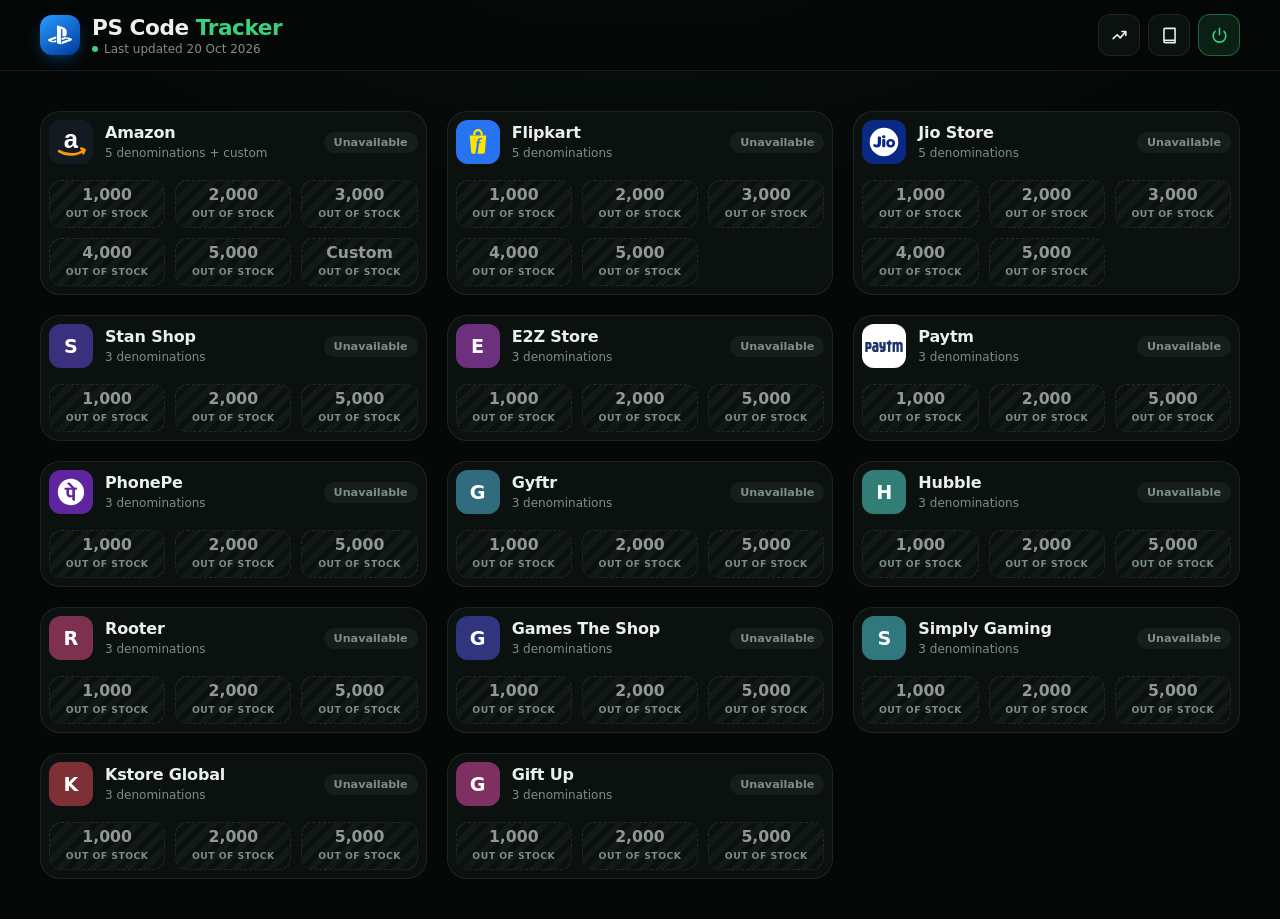
==== commit a9f50001: "homepage extra space  removed" ====
--- a/index.html
+++ b/index.html
@@ -23,7 +23,7 @@
 <header class="bar">
   <div class="brand">
     <span class="mark ps"><svg viewBox="0 0 24 24" role="img" aria-label="PlayStation"><path fill="currentColor" d="M8.984 2.596v17.547l3.915 1.261V6.688c0-.69.304-1.151.794-.991.636.18.76.814.76 1.505v5.875c2.441 1.193 4.362-.002 4.362-3.152 0-3.237-1.126-4.675-4.438-5.827-1.307-.448-3.728-1.186-5.39-1.502zm4.656 16.241l6.296-2.275c.715-.258.826-.625.246-.818-.586-.192-1.637-.139-2.357.123l-4.205 1.5V14.98l.24-.085s1.201-.42 2.913-.615c1.696-.18 3.785.03 5.437.661 1.848.601 2.04 1.472 1.576 2.072-.465.6-1.622 1.036-1.622 1.036l-8.544 3.107V18.86zM1.807 18.6c-1.9-.545-2.214-1.668-1.352-2.32.801-.586 2.16-1.052 2.16-1.052l5.615-2.013v2.313L4.205 17c-.705.271-.825.632-.239.826.586.195 1.637.15 2.343-.12L8.247 17v2.074c-.12.03-.256.044-.39.073-1.939.331-3.996.196-6.038-.479z"/></svg></span>
-    <div><h1>PS Code <em>Tracker</em></h1><p id="sub">Prices across platforms</p></div>
+    <div><h1>PS Code <em>Tracker</em></h1><p id="sub">Last updated</p></div>
   </div>
   <div class="actions">
     <button id="trendBtn" class="btn icon" data-ripple aria-label="Price trends" title="Price trends (coming soon)">
@@ -57,4 +57,4 @@
 <script src="book.js"></script>
 <script>if("serviceWorker" in navigator)addEventListener("load",()=>navigator.serviceWorker.register("sw.js").catch(()=>{}));</script>
 </body>
-</html>
+</html>
--- a/style.css
+++ b/style.css
@@ -34,7 +34,7 @@
 @keyframes rip{to{transform:scale(1);opacity:0}}
 
 main{display:grid;grid-template-columns:repeat(auto-fill,minmax(min(100%,340px),1fr));gap:clamp(14px,2vw,20px);padding:clamp(16px,4vw,40px);max-width:1440px;margin:auto}
-.card{padding:18px;border-radius:20px;background:var(--surface);border:1px solid var(--stroke);transition:transform .45s var(--ease),border-color .3s;opacity:0;animation:rise .6s var(--ease) forwards}
+.card{padding:8px;user-select:none;-webkit-user-select:none;-webkit-touch-callout:none;border-radius:20px;background:var(--surface);border:1px solid var(--stroke);transition:transform .45s var(--ease),border-color .3s;opacity:0;animation:rise .6s var(--ease) forwards}
 .card:hover{transform:translateY(-2px);border-color:rgba(255,255,255,.16)}
 @keyframes rise{from{opacity:0;transform:translateY(14px)}to{opacity:1;transform:none}}
 .ch{display:flex;align-items:center;gap:12px;margin-bottom:16px}
@@ -47,7 +47,7 @@
 .chips{display:grid;grid-template-columns:repeat(auto-fill,minmax(86px,1fr));gap:10px}
 .chip{position:relative;overflow:hidden;cursor:pointer;text-align:center;font:inherit;color:var(--ink);padding:0;border-radius:12px;background:var(--raise);border:1px solid var(--stroke);
   transition:transform .3s var(--spring),background .25s,border-color .25s,color .25s}
-.chip .v{display:block;padding:12px 8px;font-weight:650;font-size:.98rem;font-variant-numeric:tabular-nums}
+.chip .v{display:block;padding:4px;font-weight:650;font-size:.98rem;font-variant-numeric:tabular-nums}
 .chip .d{display:block;padding:4px;font-size:.75rem;font-weight:650;border-top:1px solid var(--stroke);font-variant-numeric:tabular-nums}
 .chip:hover{border-color:rgba(58,208,125,.5)}
 .chip:active{transform:scale(.94)}
@@ -112,3 +112,10 @@
 /* PlayStation brand mark */
 .mark.ps{background:linear-gradient(145deg,#2a9bff,#00389c);color:#fff;box-shadow:0 6px 18px -6px rgba(0,112,209,.7)}
 .mark.ps svg{width:24px;height:24px}
+
+/* drag platform cards to reorder */
+.card.lift,.card.drag,main.dragging .card{animation:none;opacity:1}
+.card.lift{transform:scale(1.02);border-color:var(--acc);box-shadow:0 14px 34px -12px #000;transition:transform .2s var(--spring)}
+.card.shift{transition:transform .22s var(--ease)}
+.card.drag{position:relative;z-index:6;transition:none;border-color:var(--acc);box-shadow:0 22px 44px -14px #000}
+main.dragging,main.dragging *{cursor:grabbing}
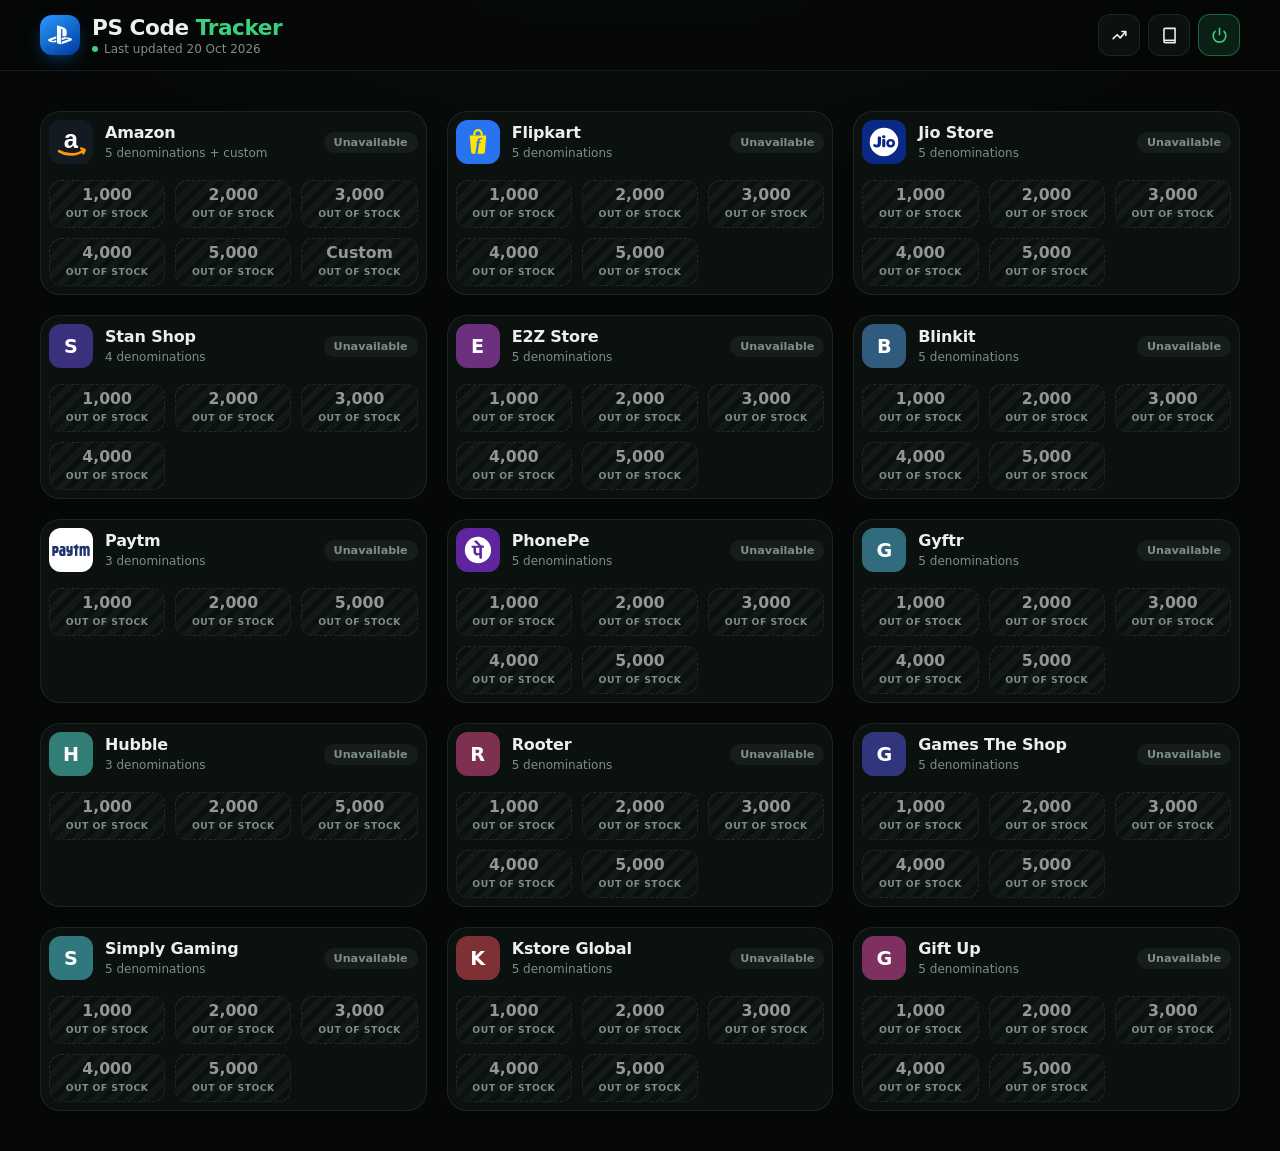
==== commit 6292103b: "added all links" ====
--- a/index.html
+++ b/index.html
@@ -17,6 +17,7 @@
 <title>PS Code Tracker</title>
 <link rel="stylesheet" href="style.css">
 <link rel="stylesheet" href="book.css">
+<link rel="stylesheet" href="trend.css">
 </head>
 <body>
 <div class="bg" aria-hidden="true"></div>
@@ -26,7 +27,7 @@
     <div><h1>PS Code <em>Tracker</em></h1><p id="sub">Last updated</p></div>
   </div>
   <div class="actions">
-    <button id="trendBtn" class="btn icon" data-ripple aria-label="Price trends" title="Price trends (coming soon)">
+    <button id="trendBtn" class="btn icon" data-ripple aria-label="Price trends" title="Price trends">
       <svg viewBox="0 0 24 24"><path d="M4 16l5-5 4 4 7-8M15 7h5v5" fill="none" stroke="currentColor" stroke-width="2" stroke-linecap="round" stroke-linejoin="round"/></svg>
     </button>
     <button id="powerBtn" class="btn icon on" data-ripple aria-label="Live updates" title="Live updates (coming soon)">
@@ -53,8 +54,10 @@
   </section>
 </div>
 <script src="data.js"></script>
+<script src="links.js"></script>
 <script src="app.js"></script>
 <script src="book.js"></script>
+<script src="trend.js"></script>
 <script>if("serviceWorker" in navigator)addEventListener("load",()=>navigator.serviceWorker.register("sw.js").catch(()=>{}));</script>
 </body>
 </html>
--- a/style.css
+++ b/style.css
@@ -97,10 +97,10 @@
 @media (max-width:600px){
   .bar{padding-left:14px;padding-right:14px}
   main{grid-template-columns:minmax(0,1fr);padding:14px;gap:12px}
-  .card{padding:14px;border-radius:16px}
+  .card{padding:8px;border-radius:16px}
   .ch{gap:10px;margin-bottom:12px}
   .chips{grid-template-columns:repeat(3,minmax(0,1fr));gap:8px}
-  .chip .v{padding:12px 4px;font-size:.95rem}
+  .chip .v{padding:4px;font-size:.95rem}
 }
 
 .toast{position:fixed;left:50%;bottom:calc(24px + env(safe-area-inset-bottom));transform:translateX(-50%);background:var(--raise);border:1px solid var(--stroke);color:var(--ink);padding:10px 18px;border-radius:12px;font-size:.85rem;z-index:20}
--- a/book.css
+++ b/book.css
@@ -7,7 +7,7 @@
 .bk-tab{position:relative;flex:none;padding:10px 14px;border:0;background:none;color:var(--mut);font:inherit;font-weight:600;cursor:pointer;transition:color .2s}
 .bk-tab:hover,.bk-tab.on{color:var(--ink)}
 .bk-tab.on::after{content:"";position:absolute;left:12px;right:12px;bottom:-1px;height:2px;border-radius:2px;background:var(--acc)}
-.bk-sum{display:grid;grid-template-columns:repeat(3,1fr);gap:10px;padding:16px 20px 6px}
+.bk-sum{display:grid;grid-template-columns:repeat(4,1fr);gap:8px;padding:16px 16px 6px}
 .bk-stat{background:var(--raise);border:1px solid var(--stroke);border-radius:14px;padding:10px 12px;min-width:0}
 .bk-stat small{display:block;color:var(--mut);font-size:.7rem;margin-bottom:3px}
 .bk-stat b{font-size:.98rem;font-variant-numeric:tabular-nums;white-space:nowrap}
@@ -48,7 +48,7 @@
 .bk-money{position:relative;display:block;transition:opacity .2s}
 .bk-money b{position:absolute;left:14px;top:50%;transform:translateY(-50%);color:var(--mut);font-weight:600}
 .bk-money .bk-in{padding-left:30px}.bk-money.off{opacity:.4}
-.bk-seg{display:grid;grid-template-columns:repeat(3,1fr);padding:4px;gap:4px;border-radius:14px;background:var(--raise);border:1px solid var(--stroke)}
+.bk-seg{display:grid;grid-template-columns:repeat(4,1fr);padding:4px;gap:4px;border-radius:14px;background:var(--raise);border:1px solid var(--stroke)}
 .bk-seg button{position:relative;overflow:hidden;height:40px;border:0;border-radius:10px;background:none;color:var(--mut);font:inherit;font-weight:600;cursor:pointer;transition:background .25s,color .25s}
 .bk-seg button.on{background:var(--acc-soft);color:var(--acc)}
 .bk-err{margin:6px 0 0;color:var(--red);font-size:.82rem}
@@ -211,3 +211,15 @@
 .bk-form .bk-primary,.bk-form .bk-ghost{height:3em;border-radius:.9em;font-size:1em}
 .bk-form .bk-err{margin:.2em 0 0;font-size:.82em}
 .bk-form .bk-ddm{top:auto;bottom:calc(100% + .4em);max-height:min(248px,42vh)}
+
+/* Refund status: money was debited, refund comes back after some days */
+.s-refund{color:#8fb4ff;background:rgba(143,180,255,.13)}
+.s-refunded{color:#06121f;background:#8fb4ff}
+.bk-seg button{font-size:.8rem;padding:0 2px}
+.bk-form .bk-seg button{font-size:.82em}
+.bk-codes.off{opacity:.4}
+
+/* four summary cards fit side by side */
+.bk-sum .bk-stat{padding:10px 9px}
+.bk-sum .bk-stat small{font-size:.66rem}
+.bk-sum .bk-stat b{font-size:.88rem}
--- a/trend.css
+++ b/trend.css
@@ -0,0 +1,212 @@
+/* Price trend overlay (opened by the Trend button) */
+#tOverlay .modal{width:min(560px,100%)}
+.tt{display:flex;gap:6px;margin:14px 0 8px;overflow-x:auto;scrollbar-width:none}
+.tt::-webkit-scrollbar{display:none}
+.tt button{flex:1 0 auto;font:inherit;font-size:.85rem;font-weight:600;padding:8px 14px;border-radius:10px;cursor:pointer;color:var(--mut);background:var(--raise);border:1px solid var(--stroke);transition:all .25s var(--ease)}
+.tt button.on{color:var(--acc);border-color:var(--acc);background:var(--acc-soft)}
+.tbig{display:flex;align-items:baseline;gap:10px;flex-wrap:wrap;margin:12px 2px 2px}
+.tbig b{font-size:1.9rem;letter-spacing:-.03em;font-variant-numeric:tabular-nums}
+.tbig span{font-size:.85rem;font-weight:650;font-variant-numeric:tabular-nums}
+.tsub{margin:0 2px 6px;color:var(--mut);font-size:.78rem;min-height:1.1em}
+.tchart{position:relative;margin:6px 0 4px;border-radius:14px;background:var(--raise);border:1px solid var(--stroke);padding:8px 4px 4px;touch-action:pan-y}
+.tchart svg{display:block;width:100%;height:auto}
+.tchart .gl{stroke:rgba(255,255,255,.07);stroke-width:1}
+.tchart text{fill:#7d8f85;font-size:9px;font-family:inherit}
+.tchart .ln{fill:none;stroke:var(--acc);stroke-width:2;stroke-linecap:round;stroke-linejoin:round}
+.tchart .ar{fill:url(#tg);stroke:none}
+.tchart .dt{fill:var(--acc)}
+.tchart .cur{stroke:rgba(255,255,255,.25);stroke-width:1;stroke-dasharray:3 3}
+.tnone{padding:34px 10px;text-align:center;color:var(--mut);font-size:.88rem}
+.tstats{display:grid;grid-template-columns:repeat(3,1fr);gap:8px;margin:8px 0}
+.tstats div{padding:8px 10px;border-radius:12px;background:var(--raise);border:1px solid var(--stroke);font-size:.7rem;color:var(--mut)}
+.tstats b{display:block;margin-top:2px;font-size:.95rem;color:var(--ink);font-variant-numeric:tabular-nums}
+.th{margin:16px 2px 4px;font-size:.72rem;letter-spacing:.07em;text-transform:uppercase;color:var(--mut);font-weight:650}
+.tl{display:grid;grid-template-columns:1fr auto auto;gap:12px;align-items:center;padding:11px 2px;border-bottom:1px solid var(--stroke);cursor:pointer;font-variant-numeric:tabular-nums}
+.tl:last-child{border-bottom:0}
+.tl .f{font-weight:600}.tl .f small{color:var(--mut);font-weight:500;margin-left:6px}
+.tl .v{font-weight:650;text-align:right}
+.tl .c{min-width:64px;text-align:right;font-size:.75rem;font-weight:650;color:var(--mut)}
+.tl.sel .f{color:var(--acc)}
+.thist{display:flex;align-items:center;justify-content:space-between;gap:10px;padding:8px 2px;border-bottom:1px solid var(--stroke);font-size:.82rem;color:var(--mut)}
+.thist b{color:var(--ink);font-weight:600}
+.thist button{font:inherit;font-size:.75rem;color:var(--red);background:none;border:0;cursor:pointer;padding:4px 8px}
+.tadd{margin-top:14px;display:grid;gap:8px}
+.tadd .go{font:inherit;font-weight:650;padding:11px 14px;border-radius:12px;cursor:pointer;color:#04110a;background:var(--acc);border:0}
+.tadd .go:disabled{opacity:.4;cursor:not-allowed}
+.tadd .ghost{font:inherit;font-weight:600;padding:11px 14px;border-radius:12px;cursor:pointer;color:var(--ink);background:var(--raise);border:1px solid var(--stroke)}
+.tadd textarea{width:100%;min-height:130px;resize:vertical;font:inherit;font-size:.8rem;color:var(--ink);background:var(--raise);border:1px solid var(--stroke);border-radius:12px;padding:10px;outline:none}
+.tadd textarea:focus{border-color:var(--acc)}
+.tprev{font-size:.8rem;color:var(--mut);min-height:1.2em}
+.tprev.ok{color:var(--acc)}.tprev.bad{color:var(--red)}
+.tchart .od{fill:#f0b429;stroke:#1b1d1a;stroke-width:1}
+.tdate{display:flex;align-items:center;justify-content:space-between;gap:10px;font-size:.78rem;color:var(--mut)}
+.tdate input{font:inherit;color:var(--ink);background:var(--raise);border:1px solid var(--stroke);border-radius:10px;padding:6px 8px;color-scheme:dark}
+.thist .up{color:var(--acc)}.thist .down{color:var(--red)}
+/* tabs */
+.ttabs{display:grid;grid-template-columns:repeat(4,1fr);gap:4px;margin:12px 0 4px;padding:4px;border-radius:14px;background:var(--raise);border:1px solid var(--stroke)}
+.ttabs button{font:inherit;font-size:.82rem;font-weight:650;padding:9px 4px;border-radius:10px;border:0;cursor:pointer;color:var(--mut);background:none;transition:all .25s var(--ease)}
+.ttabs button.on{color:#04110a;background:var(--acc)}
+.tt .gap{flex:.2 0 6px}
+.tt select{font:inherit;font-size:.82rem;color:var(--ink);background:var(--raise);border:1px solid var(--stroke);border-radius:10px;padding:7px 8px;color-scheme:dark}
+/* today table */
+.tdh{display:flex;align-items:center;justify-content:space-between;gap:8px;margin:12px 0 8px}
+.tdh div{text-align:center;min-width:0}.tdh b{display:block;font-size:.95rem}.tdh span{font-size:.75rem;color:var(--mut)}
+.tdh button,.cnav button{font:inherit;font-size:1.3rem;line-height:1;width:38px;height:38px;border-radius:12px;border:1px solid var(--stroke);background:var(--raise);color:var(--ink);cursor:pointer}
+.tdh button:disabled{opacity:.3;cursor:not-allowed}
+.twrap{overflow-x:auto;border-radius:14px;border:1px solid var(--stroke);background:var(--raise)}
+.tbl{width:100%;border-collapse:collapse;font-variant-numeric:tabular-nums;font-size:.85rem}
+.tbl th,.tbl td{padding:9px 8px;text-align:right;border-bottom:1px solid var(--stroke);white-space:nowrap}
+.tbl tbody tr:last-child th,.tbl tbody tr:last-child td{border-bottom:0}
+.tbl thead th{font-size:.7rem;letter-spacing:.04em;text-transform:uppercase;color:var(--mut);font-weight:650;text-align:center}
+.tbl thead .sub th{font-size:.62rem;padding-top:0;text-transform:none;letter-spacing:0}
+.tbl tbody th{text-align:left;font-weight:650;position:sticky;left:0;background:var(--raise)}
+.tbl td.n b{display:block;font-weight:650}
+.tbl .c{display:block;font-style:normal;font-size:.7rem;font-weight:650;color:var(--mut)}
+.tbl .c.up,.tbl .pf.up,.tl .c.up{color:var(--acc)}.tbl .c.down,.tbl .pf.down{color:var(--red)}
+.tbl .pf{font-weight:650;font-size:.8rem}
+.tbl.db th small{display:block;font-weight:500;font-size:.68rem;color:var(--mut)}
+.tbl.db tr.off th,.tbl.db tr.off td{background:rgba(240,180,41,.08)}
+.tbl.db tr.off th small{color:#f0b429}
+.tbl .del{font:inherit;font-size:1.1rem;color:var(--red);background:none;border:0;cursor:pointer;padding:2px 8px}
+.tfoot{margin:8px 2px 0;font-size:.72rem;color:var(--mut);line-height:1.45}
+.toff{margin-top:10px;padding:10px 12px;border-radius:12px;background:rgba(240,180,41,.08);border:1px solid rgba(240,180,41,.3);font-size:.8rem}
+.toff b{display:block;color:#f0b429;margin-bottom:3px}.toff em{font-style:normal;font-weight:650}
+/* graph extras */
+.tchart .s2{stroke:#6ab0ff}.tchart .dt.s2{fill:#6ab0ff}
+.leg{display:inline-flex;align-items:center;gap:5px;font-size:.75rem!important;color:var(--mut)}
+.leg i{width:10px;height:10px;border-radius:50%;background:var(--acc)}.leg i.s2{background:#6ab0ff}
+.tstats u{display:block;text-decoration:none;font-size:.66rem;color:var(--mut);margin-top:1px}
+/* calendar */
+.cnav{display:flex;align-items:center;justify-content:space-between;margin:12px 0 8px}.cnav b{font-size:1rem}
+.cgrid{display:grid;grid-template-columns:repeat(7,1fr);gap:4px}
+.cgrid .cdw{text-align:center;font-size:.66rem;color:var(--mut);text-transform:uppercase;letter-spacing:.05em;padding:4px 0}
+.cd{position:relative;aspect-ratio:1/1.05;min-width:0;display:flex;flex-direction:column;align-items:center;justify-content:center;gap:1px;padding:2px;border-radius:10px;border:1px solid transparent;background:none;color:var(--mut);font:inherit;cursor:default}
+.cd.empty{border:0}
+.cd b{font-size:.85rem}.cd i{font-style:normal;font-size:.58rem;font-variant-numeric:tabular-nums;min-height:.8em}
+.cd.has{cursor:pointer;color:var(--ink);background:var(--raise);border-color:var(--stroke)}
+.cd.has.up{border-color:rgba(58,208,125,.45)}.cd.has.up i{color:var(--acc)}
+.cd.has.down{border-color:rgba(255,107,107,.45)}.cd.has.down i{color:var(--red)}
+.cd:disabled{opacity:.35}
+.cd.today b{text-decoration:underline;text-underline-offset:3px}
+.cd.sel{outline:2px solid var(--acc);outline-offset:1px}
+.cd u{position:absolute;top:4px;right:4px;width:6px;height:6px;border-radius:50%;background:#f0b429}
+/* today table: fits the screen, no sideways scroll */
+.tday{table-layout:fixed;font-size:.8rem}
+.tday th,.tday td{padding:9px 3px;white-space:normal}
+.tday thead th{font-size:.64rem;letter-spacing:.02em;padding:8px 2px}
+.tday tbody th{padding-left:8px}
+.tday td.n b{font-size:.82rem}
+.tday .c{font-size:.64rem}
+.tday .pf{font-size:.76rem;padding-right:8px}
+.tday .pf:nth-child(3){padding-right:6px}
+.tday + *,.twrap:has(.tday){overflow-x:visible}
+/* fixed height for every tab; only the content area scrolls */
+#tOverlay .modal{display:flex;flex-direction:column;overflow:hidden;height:min(640px,88vh);height:min(640px,88dvh);transition:width .3s var(--ease),height .3s var(--ease),border-radius .3s var(--ease)}
+#tOverlay .mhead,#tOverlay .ttabs{flex:none}
+#tBody{flex:1;min-height:0;overflow-y:auto;overscroll-behavior:contain;padding-bottom:4px}
+#tOverlay.full{padding:0}
+#tOverlay.full .modal{width:100%;height:100%;max-height:none;border-radius:0;padding:calc(16px + env(safe-area-inset-top)) 20px calc(16px + env(safe-area-inset-bottom))}
+@media(min-width:700px){#tOverlay.full .modal{padding:20px 28px}#tOverlay.full #tBody{max-width:1100px;width:100%;margin:0 auto}}
+.ttl{display:flex;align-items:center;gap:10px;flex-wrap:wrap}
+.tbtn{font:inherit;font-size:.75rem;font-weight:650;padding:6px 11px;border-radius:999px;border:1px solid var(--acc);color:var(--acc);background:var(--acc-soft);cursor:pointer}
+.tt .xp{margin-left:auto}
+#tAdd{z-index:25}
+#tAdd .modal{width:min(480px,100%);height:auto;max-height:88vh;overflow:auto}
+#tAdd .tadd{margin-top:14px}
+.tbl.db{table-layout:auto;font-size:.8rem}
+.tbl.db th,.tbl.db td{padding:8px 4px;white-space:normal}
+.tbl.db tbody th{padding-left:8px}
+.tbl.db td:last-child{padding:0 4px}
+.tt .xp{flex:0 0 auto;width:38px;padding:7px 0;font-size:1.05rem;line-height:1}
+/* limited offer as a table, like the regular chart */
+.toffh{margin:16px 2px 6px;color:#f0b429;font-weight:650;font-size:.82rem}
+.tw-off{border-color:rgba(240,180,41,.4)}
+.tw-off thead th{color:#f0b429}
+/* power button: green static / grey spinning / red static */
+#powerBtn{transition:color .35s var(--ease),background .35s var(--ease),border-color .35s var(--ease)}
+#powerBtn.err{color:var(--red);border-color:rgba(239,106,106,.45);background:rgba(239,106,106,.1)}
+#powerBtn.load{color:var(--mut);border-color:var(--stroke);background:var(--surface)}
+#powerBtn.load svg{animation:pwpulse 1.2s ease-in-out infinite}
+#powerBtn.load::after{content:"";position:absolute;inset:3px;border-radius:50%;border:2px solid transparent;border-top-color:var(--mut);border-right-color:rgba(255,255,255,.12);pointer-events:none;animation:pwspin .8s linear infinite}
+@keyframes pwspin{to{transform:rotate(360deg)}}
+@keyframes pwpulse{50%{opacity:.3}}
+@media(prefers-reduced-motion:reduce){#powerBtn.load::after,#powerBtn.load svg{animation-duration:2.4s}}
+/* graph switches: denominations and 1pc/5pcs glow when on; several can be on at once */
+.tt button.sw{display:inline-flex;align-items:center;justify-content:center;gap:6px;transition:all .25s var(--ease)}
+.tt button.sw i{width:8px;height:8px;border-radius:50%;background:var(--c,var(--acc));opacity:.3;transition:all .25s var(--ease)}
+.tt button.sw.on{color:var(--c,var(--acc));border-color:var(--c,var(--acc));background:color-mix(in srgb,var(--c,var(--acc)) 14%,transparent);box-shadow:0 0 14px -3px var(--c,var(--acc)),inset 0 0 10px -6px var(--c,var(--acc))}
+.tt button.sw.on i{opacity:1;box-shadow:0 0 8px var(--c,var(--acc))}
+.tt button.sw:not(.on){color:var(--mut)}
+.tsub .tc,.tc{display:inline-flex;align-items:center;gap:4px;margin:2px 8px 0 0;color:var(--ink);font-weight:600;white-space:nowrap}
+.tc i{width:8px;height:8px;border-radius:50%}
+.tsub{line-height:1.7}
+.tbl.gt{font-size:.78rem}
+.tbl.gt th,.tbl.gt td{padding:8px 4px}
+.tbl.gt thead th{text-align:right}.tbl.gt thead th:first-child{text-align:left;padding-left:8px}
+.tbl.gt tbody th{display:table-cell;white-space:nowrap}
+.tbl.gt .c{display:inline;font-style:normal;font-size:.74rem;font-weight:650;color:var(--mut)}
+.tbl.gt .c.up{color:var(--acc)}.tbl.gt .c.down{color:var(--red)}
+.ld{display:inline-block;width:14px;height:0;border-top:3px solid var(--c);border-radius:2px;margin-right:6px;vertical-align:middle}
+.ld.dash{border-top-style:dashed}
+/* paddings: overlay 16 -> 14, window 20 -> 14 */
+#tOverlay{padding:14px}
+#tOverlay .modal{padding:14px}
+/* special offers toggle */
+.thr{display:flex;align-items:center;justify-content:space-between}
+.tsw{position:relative;width:42px;height:24px;flex:none;padding:0;border-radius:99px;border:1px solid var(--stroke);background:var(--raise);cursor:pointer;transition:all .25s var(--ease)}
+.tsw i{position:absolute;top:2px;left:2px;width:18px;height:18px;border-radius:50%;background:var(--mut);transition:all .25s var(--ease)}
+.tsw.on{border-color:#f0b429;background:rgba(240,180,41,.18)}
+.tsw.on i{left:20px;background:#f0b429;box-shadow:0 0 10px #f0b429}
+/* price drops (red) next to special offers (orange) */
+.tchart .od.dr{fill:#ff6b6b}
+.toffh.dr{color:var(--red)}
+.tw-drop{border-color:rgba(255,107,107,.4)}
+.tw-drop thead th{color:var(--red)}
+.tbl.db tr.drop th,.tbl.db tr.drop td{background:rgba(255,107,107,.08)}
+.tbl.db tr.drop th small{color:var(--red)}
+.cd u.dr{right:auto;left:4px;background:var(--red)}
+/* tabs: four, with a longer last label */
+.ttabs button{font-size:.78rem;padding:9px 2px}
+/* calendar icon beside the date in Today */
+.tdt{display:inline-flex;align-items:center;justify-content:center;gap:8px;flex-wrap:wrap}
+.tcal{width:30px;height:30px;padding:0;display:inline-grid;place-items:center;border-radius:10px;border:1px solid var(--stroke);background:var(--raise);color:var(--mut);cursor:pointer;transition:all .25s var(--ease)}
+.tcal svg{width:17px;height:17px}
+.tcal.on{color:var(--acc);border-color:var(--acc);background:var(--acc-soft);box-shadow:0 0 14px -3px var(--acc)}
+.tdh .tcal{font-size:inherit;line-height:1}
+/* availability */
+.avsum{margin:12px 0 4px;padding:12px;border-radius:14px;background:var(--raise);border:1px solid var(--stroke)}
+.avt{font-size:.72rem;letter-spacing:.07em;text-transform:uppercase;color:var(--mut);font-weight:650;margin-bottom:8px}
+.avc-wrap,.avd{display:flex;flex-wrap:wrap;gap:6px;align-items:center}
+.avd{margin-top:8px;font-size:.75rem;color:var(--mut)}
+.avc{display:inline-flex;align-items:center;padding:4px 10px;border-radius:999px;font-size:.76rem;font-weight:600;border:1px solid var(--stroke);background:var(--raise);color:var(--ink)}
+.avc.on{color:var(--acc);border-color:rgba(58,208,125,.4);background:rgba(58,208,125,.08)}
+.avc.new{color:var(--acc);border-color:rgba(58,208,125,.4)}
+.avc.gone{color:var(--red);border-color:rgba(255,107,107,.4)}
+.av{margin-top:10px;padding:12px;border-radius:14px;background:var(--raise);border:1px solid var(--stroke)}
+.avh{display:flex;align-items:center;justify-content:space-between;gap:8px}
+.avh b{font-size:.95rem}
+.avs{font-size:.7rem;font-weight:650;padding:3px 9px;border-radius:999px}
+.avs.on{color:var(--acc);background:rgba(58,208,125,.12)}
+.avs.off{color:var(--red);background:rgba(255,107,107,.1)}
+.avm{margin-top:4px;font-size:.72rem;color:var(--mut)}
+.avstrip{display:grid;grid-template-columns:repeat(var(--n),1fr);gap:2px;margin-top:10px}
+.avstrip i{height:16px;border-radius:3px;background:rgba(255,255,255,.06)}
+.avstrip i.on{background:var(--acc);box-shadow:0 0 6px -1px var(--acc)}
+.avstrip i.off{background:rgba(255,107,107,.4)}
+.avax{display:flex;justify-content:space-between;margin-top:4px;font-size:.62rem;color:var(--mut)}
+.tdh .tdt{display:inline-flex}
+.tdh .tcal{width:30px;height:30px;border-radius:10px;font-size:inherit}
+.tdh .tcal:disabled{opacity:.3}
+/* add-availability window */
+#tStock{z-index:25}
+#tStock .modal{width:min(480px,100%);height:auto;max-height:88vh;overflow:auto}
+#tStock .tadd{margin-top:12px}
+.tadd select{width:100%;font:inherit;color:var(--ink);background:var(--raise);border:1px solid var(--stroke);border-radius:12px;padding:11px 10px;color-scheme:dark}
+.avchips{display:flex;flex-wrap:wrap;gap:6px;margin-top:8px}
+.tprev .bad{color:var(--red)}
+/* home page: logo + name of a platform open its link (platforms that have a `home` link) */
+.chl{display:flex;align-items:center;gap:12px;flex:1;min-width:0;color:inherit;text-decoration:none}
+a.chl{cursor:pointer;-webkit-tap-highlight-color:transparent;transition:opacity .2s var(--ease)}
+a.chl:hover h3{text-decoration:underline;text-underline-offset:3px}
+a.chl:active{opacity:.7}
+@media(max-width:480px){.chl{gap:10px}}
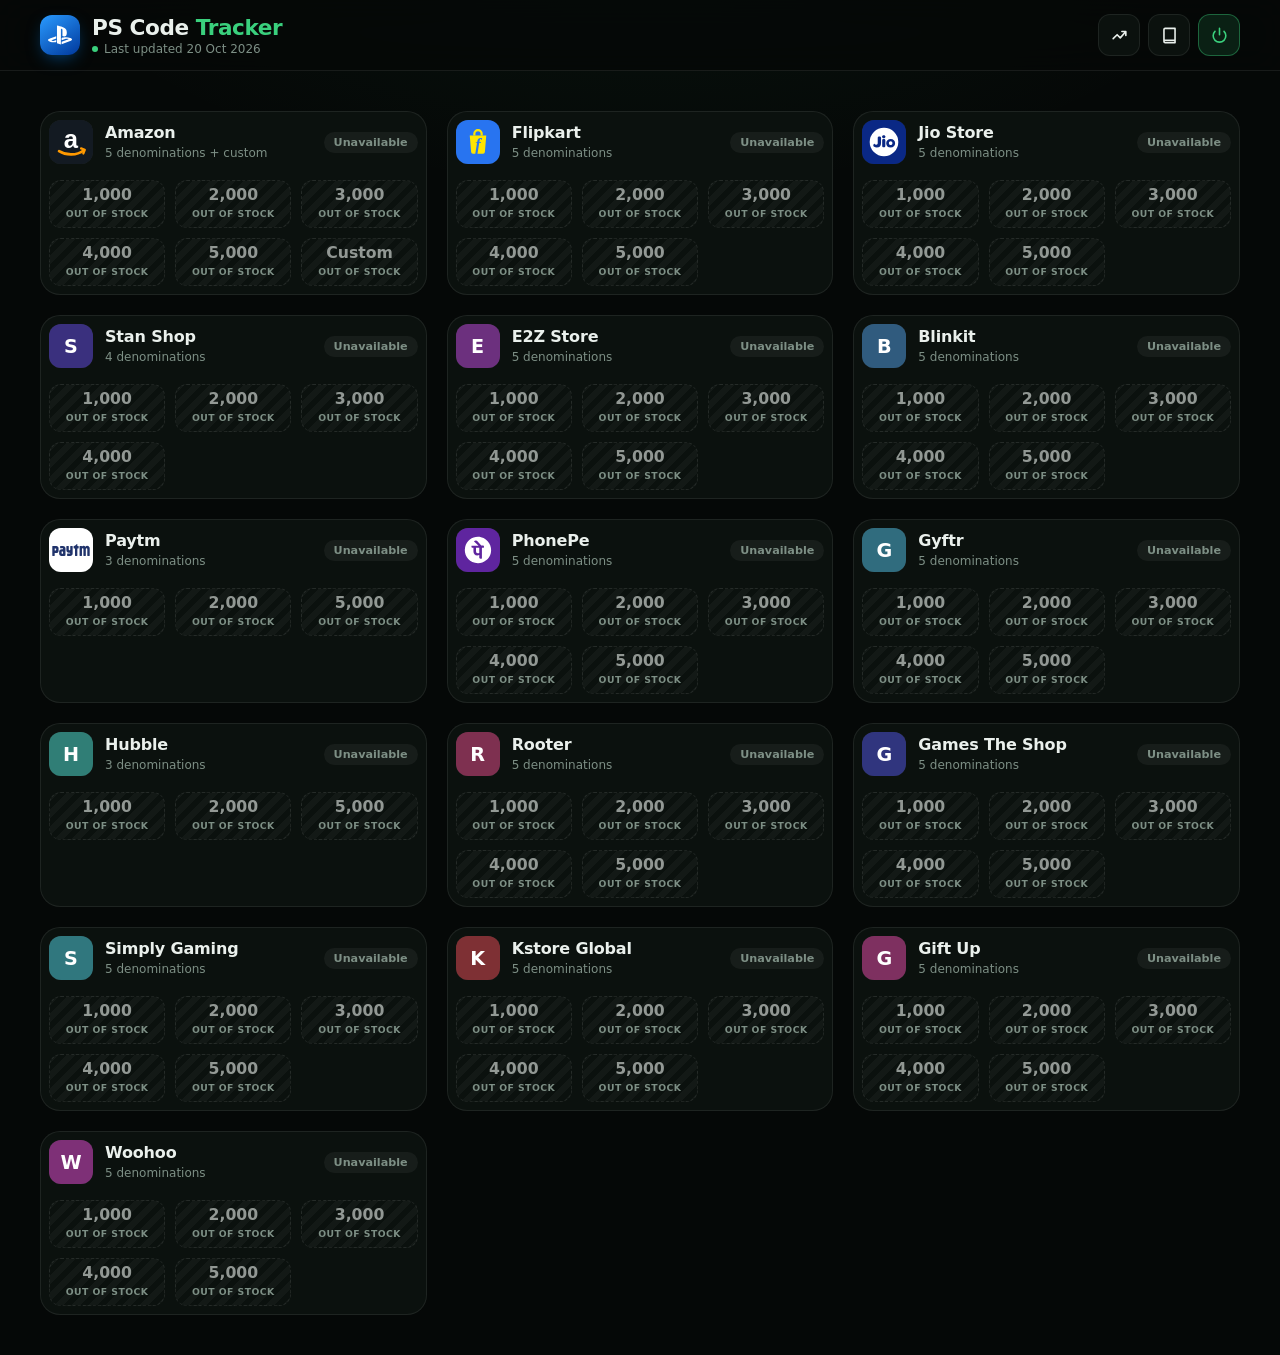
==== commit 0747b2a5: "PWA and 1st automation try" ====
--- a/index.html
+++ b/index.html
@@ -18,6 +18,36 @@
 <link rel="stylesheet" href="style.css">
 <link rel="stylesheet" href="book.css">
 <link rel="stylesheet" href="trend.css">
+<style>
+#installBtn[hidden]{display:none}
+#installBtn{color:var(--acc);border-color:rgba(58,208,125,.4);background:var(--acc-soft)}
+.iosTip{position:fixed;inset:0;z-index:50;display:grid;align-items:end;background:rgba(0,0,0,.6);padding:14px;padding-bottom:max(14px,env(safe-area-inset-bottom))}
+.iosTip[hidden]{display:none}
+.iosTip div{max-width:420px;margin:0 auto;width:100%;background:var(--raise);border:1px solid var(--stroke);border-radius:18px;padding:18px 18px 16px;color:var(--ink);font-size:14px;line-height:1.55}
+.iosTip b{display:block;font-size:16px;margin-bottom:6px}
+.iosTip ol{margin:6px 0 14px;padding-left:20px;color:var(--mut)}
+.iosTip button{width:100%;height:40px;border-radius:12px;border:1px solid var(--stroke);background:var(--surface);color:var(--ink);font:inherit;cursor:pointer}
+</style>
+<script>
+/* Install app button: Android/Chrome uses the browser install prompt; iPhone shows the Add to Home Screen steps. */
+(function(){
+  var evt=null,btn=null;
+  var standalone=function(){return matchMedia("(display-mode: standalone)").matches||navigator.standalone===true};
+  var ios=/iphone|ipad|ipod/i.test(navigator.userAgent)||(navigator.platform==="MacIntel"&&navigator.maxTouchPoints>1);
+  function sync(){if(!btn)return;btn.hidden=standalone()||!(evt||ios)}
+  addEventListener("beforeinstallprompt",function(e){e.preventDefault();evt=e;sync()});
+  addEventListener("appinstalled",function(){evt=null;sync()});
+  addEventListener("DOMContentLoaded",function(){
+    btn=document.getElementById("installBtn");if(!btn)return;sync();
+    btn.addEventListener("click",function(){
+      if(evt){var p=evt;evt=null;sync();p.prompt();p.userChoice.catch(function(){});return}
+      var t=document.getElementById("iosTip");if(t)t.hidden=false;
+    });
+    var t=document.getElementById("iosTip");
+    if(t)t.addEventListener("click",function(e){if(e.target===t||e.target.tagName==="BUTTON")t.hidden=true});
+  });
+})();
+</script>
 </head>
 <body>
 <div class="bg" aria-hidden="true"></div>
@@ -27,6 +57,9 @@
     <div><h1>PS Code <em>Tracker</em></h1><p id="sub">Last updated</p></div>
   </div>
   <div class="actions">
+    <button id="installBtn" class="btn icon" data-ripple aria-label="Install app" title="Install app" hidden>
+      <svg viewBox="0 0 24 24"><path d="M12 4v10m0 0l-4-4m4 4l4-4M5 19h14" fill="none" stroke="currentColor" stroke-width="2" stroke-linecap="round" stroke-linejoin="round"/></svg>
+    </button>
     <button id="trendBtn" class="btn icon" data-ripple aria-label="Price trends" title="Price trends">
       <svg viewBox="0 0 24 24"><path d="M4 16l5-5 4 4 7-8M15 7h5v5" fill="none" stroke="currentColor" stroke-width="2" stroke-linecap="round" stroke-linejoin="round"/></svg>
     </button>
@@ -36,6 +69,9 @@
   </div>
 </header>
 <main id="platforms"></main>
+<div id="iosTip" class="iosTip" hidden><div><b>Install PS Tracker</b>On iPhone, installing is done from Safari:
+<ol><li>Tap the Share button at the bottom of Safari.</li><li>Choose <em>Add to Home Screen</em>.</li><li>Tap <em>Add</em>.</li></ol><button type="button">Got it</button></div></div>
+
 
 <div id="overlay" class="overlay" hidden>
   <section class="modal" role="dialog" aria-modal="true" aria-labelledby="mTitle">
